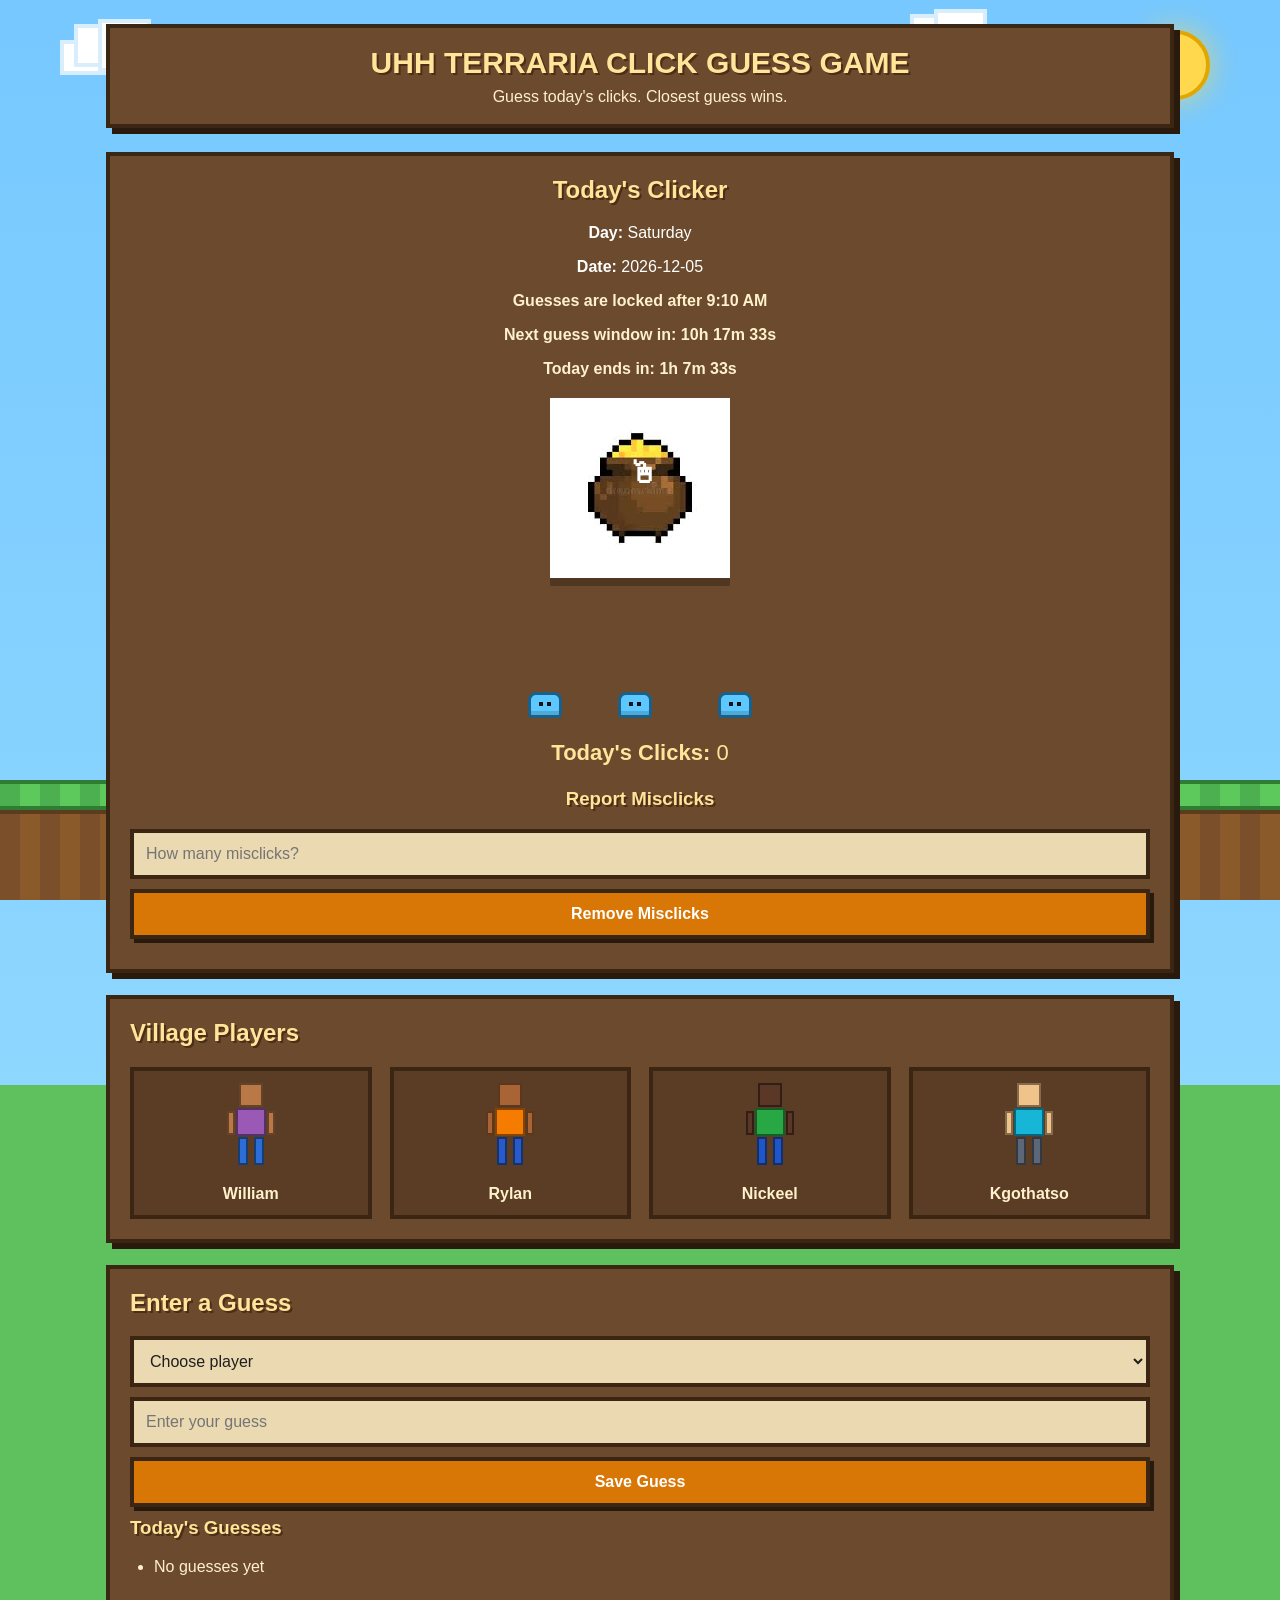
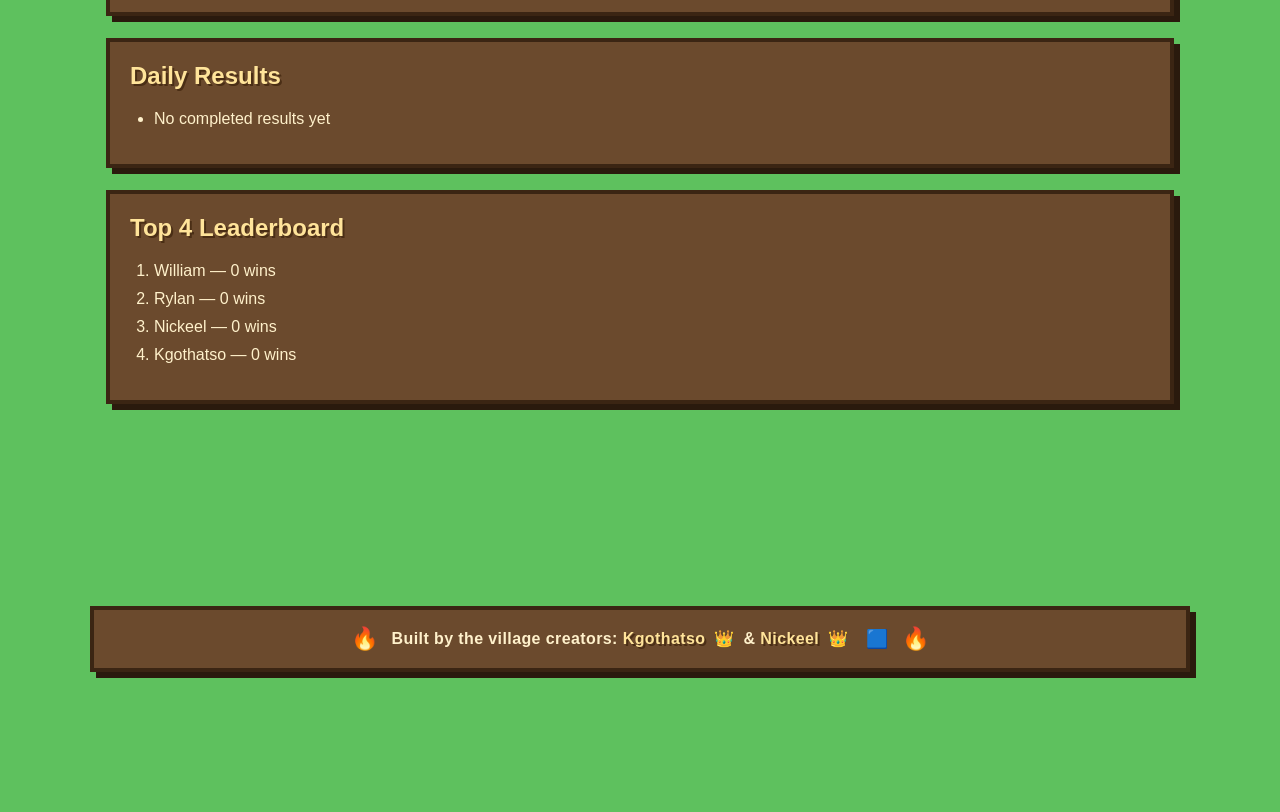
==== index.html @ 6891a2e0 "Update index.html" ====
<!DOCTYPE html>
<html lang="en">
<head>
    <meta charset="UTF-8">
    <meta name="viewport" content="width=device-width, initial-scale=1.0">
    <title>UHH Terraria Click Guess Game</title>
    <link rel="stylesheet" href="style.css">
</head>
<body>

    <div class="sky">
        <div class="sun"></div>
        <div class="cloud cloud1"></div>
        <div class="cloud cloud2"></div>
        <div class="cloud cloud3"></div>
    </div>

    <div class="game-wrapper">

        <header class="title-box">
            <h1>UHH TERRARIA CLICK GUESS GAME</h1>
            <p class="subtitle">Guess today's clicks. Closest guess wins.</p>
        </header>

        <section class="box clicker-box">
            <h2>Today's Clicker</h2>

            <p><strong>Day:</strong> <span id="dayName"></span></p>
            <p><strong>Date:</strong> <span id="todayDate"></span></p>
            <p id="guessStatus">Guesses are open</p>
            <p id="nextGuessCountdown"></p>
            <p id="dayEndCountdown"></p>

            <div class="pot-area" id="potArea">
                <button id="potButton" type="button" onclick="addClick()" aria-label="Click the pot">
                    <img src="pot.jpg" id="pot" alt="Pot">
                    <div class="pot-icon">🖱</div>
                </button>
            </div>

            <div class="slime-field">
                <div class="slime slime1"></div>
                <div class="slime slime2"></div>
                <div class="slime slime3"></div>
            </div>

            <p class="click-count"><strong>Today's Clicks:</strong> <span id="todayCount">0</span></p>

            <div class="misclick-box">
                <h3>Report Misclicks</h3>
                <input type="number" id="misclickAmount" placeholder="How many misclicks?">
                <button type="button" onclick="reportMisclicks()">Remove Misclicks</button>
            </div>
        </section>

        <section class="box players-box">
            <h2>Village Players</h2>

            <div class="players-row">
                <div class="player-card" id="player-William" onclick="selectCharacter('William')">
                    <div class="crown" id="crown-William">👑</div>
                    <div class="pixel-character indian1">
                        <div class="head"></div>
                        <div class="body"></div>
                        <div class="arm left-arm"></div>
                        <div class="arm right-arm"></div>
                        <div class="leg left-leg"></div>
                        <div class="leg right-leg"></div>
                    </div>
                    <p>William</p>
                </div>

                <div class="player-card" id="player-Rylan" onclick="selectCharacter('Rylan')">
                    <div class="crown" id="crown-Rylan">👑</div>
                    <div class="pixel-character indian2">
                        <div class="head"></div>
                        <div class="body"></div>
                        <div class="arm left-arm"></div>
                        <div class="arm right-arm"></div>
                        <div class="leg left-leg"></div>
                        <div class="leg right-leg"></div>
                    </div>
                    <p>Rylan</p>
                </div>

                <div class="player-card" id="player-Nickeel" onclick="selectCharacter('Nickeel')">
                    <div class="crown" id="crown-Nickeel">👑</div>
                    <div class="pixel-character black1">
                        <div class="head"></div>
                        <div class="body"></div>
                        <div class="arm left-arm"></div>
                        <div class="arm right-arm"></div>
                        <div class="leg left-leg"></div>
                        <div class="leg right-leg"></div>
                    </div>
                    <p>Nickeel</p>
                </div>

                <div class="player-card" id="player-Kgothatso" onclick="selectCharacter('Kgothatso')">
                    <div class="crown" id="crown-Kgothatso">👑</div>
                    <div class="pixel-character broer1">
                        <div class="head"></div>
                        <div class="body"></div>
                        <div class="arm left-arm"></div>
                        <div class="arm right-arm"></div>
                        <div class="leg left-leg"></div>
                        <div class="leg right-leg"></div>
                    </div>
                    <p>Kgothatso</p>
                </div>
            </div>
        </section>

        <section class="box">
            <h2>Enter a Guess</h2>

            <select id="playerName">
                <option value="">Choose player</option>
                <option value="William">William</option>
                <option value="Rylan">Rylan</option>
                <option value="Nickeel">Nickeel</option>
                <option value="Kgothatso">Kgothatso</option>
            </select>

            <input type="number" id="playerGuess" placeholder="Enter your guess">
            <button type="button" onclick="saveGuess()">Save Guess</button>

            <h3>Today's Guesses</h3>
            <ul id="guessList"></ul>
        </section>

        <section class="box">
            <h2>Daily Results</h2>
            <ul id="dailyResults"></ul>
        </section>

        <section class="box">
            <h2>Top 4 Leaderboard</h2>
            <ol id="leaderboard"></ol>
        </section>

    </div>

    <div class="ground">
        <div class="grass-line"></div>
        <div class="dirt-line"></div>
    </div>

    <div id="adminCorner" onclick="openResetPrompt()" title="Admin"></div>

    <footer class="site-footer">
        <div class="footer-torch">🔥</div>
        <p>
            Built by the village creators:
            <strong>Kgothatso</strong>
            <span class="footer-crown">👑</span>
            &
            <strong>Nickeel</strong>
            <span class="footer-crown">👑</span>
        </p>
        <div class="footer-slime">🟦</div>
        <div class="footer-torch">🔥</div>
    </footer>

    <audio id="clickSound" preload="auto">
        <source src="https://cdn.pixabay.com/download/audio/2022/03/15/audio_115b9b3c42.mp3?filename=click-124467.mp3" type="audio/mpeg">
    </audio>
    
    <script src="script.js"></script>
</body>
</html>
---- style.css ----
* {
    box-sizing: border-box;
}

body {
    margin: 0;
    font-family: Verdana, Geneva, Tahoma, sans-serif;
    color: white;
    background: linear-gradient(to bottom, #76c8ff 0%, #8ed7ff 45%, #5ec15e 45%, #5ec15e 100%);
    image-rendering: pixelated;
    min-height: 100vh;
    overflow-x: hidden;
}

.sky {
    position: fixed;
    inset: 0 0 auto 0;
    height: 260px;
    pointer-events: none;
    z-index: 0;
}

.sun {
    position: absolute;
    top: 30px;
    right: 70px;
    width: 70px;
    height: 70px;
    background: #ffd84d;
    border: 4px solid #e2a600;
    border-radius: 50%;
    box-shadow: 0 0 30px rgba(255, 216, 77, 0.65);
}

.cloud {
    position: absolute;
    background: white;
    width: 110px;
    height: 35px;
    border: 4px solid #d9eefc;
}

.cloud::before,
.cloud::after {
    content: "";
    position: absolute;
    background: white;
    border: 4px solid #d9eefc;
}

.cloud::before {
    width: 35px;
    height: 35px;
    left: 10px;
    top: -20px;
}

.cloud::after {
    width: 45px;
    height: 45px;
    right: 15px;
    top: -25px;
}

.cloud1 {
    top: 40px;
    left: 60px;
    animation: floatCloud 18s linear infinite;
}

.cloud2 {
    top: 90px;
    left: 35%;
    animation: floatCloud 26s linear infinite;
}

.cloud3 {
    top: 30px;
    left: 70%;
    animation: floatCloud 22s linear infinite;
}

@keyframes floatCloud {
    0% { transform: translateX(-40px); }
    50% { transform: translateX(40px); }
    100% { transform: translateX(-40px); }
}

.game-wrapper {
    position: relative;
    z-index: 2;
    max-width: 1100px;
    margin: 0 auto;
    padding: 24px 16px 140px;
}

.title-box,
.box {
    background: #6b4a2d;
    border: 4px solid #3b2513;
    box-shadow: 6px 6px 0 #2a1a0d;
}

.title-box {
    text-align: center;
    padding: 18px;
    margin-bottom: 24px;
}

.title-box h1 {
    margin: 0;
    font-size: 30px;
    color: #ffe49a;
    text-shadow: 2px 2px 0 #4a2e15;
}

.subtitle {
    margin: 8px 0 0;
    color: #fff1cb;
}

.box {
    padding: 20px;
    margin-bottom: 22px;
}

.box h2,
.box h3 {
    margin-top: 0;
    color: #ffe49a;
    text-shadow: 2px 2px 0 #4a2e15;
}

.clicker-box {
    text-align: center;
}

#guessStatus,
#nextGuessCountdown,
#dayEndCountdown {
    font-weight: bold;
    color: #fff1cb;
}

.click-count {
    font-size: 22px;
    color: #ffe49a;
}

.pot-area {
    position: relative;
    width: 260px;
    height: 240px;
    margin: 20px auto;
    overflow: hidden;
}

#potButton {
    border: none;
    background: none;
    padding: 0;
    margin: 0 auto;
    cursor: pointer;
    position: relative;
    display: inline-block;
    width: auto;
    box-shadow: none;
}

#potButton:focus {
    outline: none;
}

#potButton:active {
    transform: scale(0.92);
}

.pot-bounce {
    animation: potBounce 0.2s ease;
}

@keyframes potBounce {
    0% { transform: scale(1); }
    50% { transform: scale(0.85); }
    100% { transform: scale(1); }
}

#pot {
    width: 180px;
    display: block;
    user-select: none;
    transition: transform 0.1s ease;
    filter: drop-shadow(0 8px 0 rgba(0, 0, 0, 0.25));
}

.pot-shake {
    animation: potShake 0.25s ease;
}

@keyframes potShake {
    0% { transform: translateX(0) rotate(0deg); }
    20% { transform: translateX(-4px) rotate(-2deg); }
    40% { transform: translateX(4px) rotate(2deg); }
    60% { transform: translateX(-3px) rotate(-1deg); }
    80% { transform: translateX(3px) rotate(1deg); }
    100% { transform: translateX(0) rotate(0deg); }
}

.pot-icon {
    position: absolute;
    top: 58px;
    left: 78px;
    font-size: 30px;
    pointer-events: none;
    animation: pulseIcon 1.5s infinite;
}

@keyframes pulseIcon {
    0% { transform: scale(1); opacity: 0.75; }
    50% { transform: scale(1.3); opacity: 1; }
    100% { transform: scale(1); opacity: 0.75; }
}

.coin {
    position: absolute;
    top: 10px;
    font-size: 24px;
    animation: coinFall 0.9s ease-in forwards;
    pointer-events: none;
}

@keyframes coinFall {
    0% {
        transform: translateY(-20px) scale(0.8) rotate(0deg);
        opacity: 1;
    }
    100% {
        transform: translateY(170px) scale(1.2) rotate(360deg);
        opacity: 0;
    }
}

.slime-field {
    position: relative;
    width: 260px;
    height: 70px;
    margin: -10px auto 10px;
}

.slime {
    position: absolute;
    bottom: 0;
    width: 34px;
    height: 26px;
    background: #5cc8ff;
    border: 3px solid #1c5f87;
    border-radius: 8px 8px 4px 4px;
    box-shadow: inset 0 -4px 0 rgba(0, 0, 0, 0.15);
}

.slime::before,
.slime::after {
    content: "";
    position: absolute;
    top: 7px;
    width: 4px;
    height: 4px;
    background: #111;
}

.slime::before {
    left: 8px;
}

.slime::after {
    right: 8px;
}

.slime1 {
    left: 18px;
    animation: slimeBounce1 2.2s infinite ease-in-out;
}

.slime2 {
    left: 108px;
    animation: slimeBounce2 2.8s infinite ease-in-out;
}

.slime3 {
    right: 18px;
    animation: slimeBounce3 2.4s infinite ease-in-out;
}

@keyframes slimeBounce1 {
    0%, 100% { transform: translateY(0) scaleX(1); }
    30% { transform: translateY(-18px) scaleX(0.95); }
    50% { transform: translateY(0) scaleX(1.08); }
}

@keyframes slimeBounce2 {
    0%, 100% { transform: translateY(0) scaleX(1); }
    35% { transform: translateY(-22px) scaleX(0.93); }
    55% { transform: translateY(0) scaleX(1.1); }
}

@keyframes slimeBounce3 {
    0%, 100% { transform: translateY(0) scaleX(1); }
    25% { transform: translateY(-16px) scaleX(0.95); }
    45% { transform: translateY(0) scaleX(1.07); }
}

.players-row {
    display: grid;
    grid-template-columns: repeat(4, 1fr);
    gap: 18px;
    margin-top: 12px;
}

.player-card {
    position: relative;
    text-align: center;
    background: #5a3d24;
    border: 4px solid #3b2513;
    padding: 12px;
    cursor: pointer;
    transition: transform 0.15s ease, box-shadow 0.2s ease, background 0.2s ease;
}

.player-card:hover {
    transform: translateY(-3px);
}

.player-card p {
    margin: 10px 0 0;
    color: #fff1cb;
    font-weight: bold;
}

.player-selected {
    background: #6d4a28;
    box-shadow:
        0 0 0 4px #ffd84d inset,
        0 0 16px rgba(255, 216, 77, 0.8),
        0 0 28px rgba(255, 216, 77, 0.6);
}

.player-selected .pixel-character {
    animation: selectedBounce 0.7s infinite alternate;
}

@keyframes selectedBounce {
    from { transform: translateY(0); }
    to { transform: translateY(-7px); }
}

.winner-highlight {
    box-shadow:
        0 0 0 4px #ffd84d inset,
        0 0 22px rgba(255, 216, 77, 0.9),
        0 0 36px rgba(255, 216, 77, 0.65);
}

.crown {
    position: absolute;
    top: 2px;
    left: 50%;
    transform: translateX(-50%);
    font-size: 22px;
    display: none;
    animation: crownFloat 1s infinite alternate;
}

@keyframes crownFloat {
    from { transform: translateX(-50%) translateY(0); }
    to { transform: translateX(-50%) translateY(-4px); }
}

.crown-show {
    display: block;
}

.pixel-character {
    position: relative;
    width: 54px;
    height: 92px;
    margin: 0 auto;
    animation: idleBounce 1.3s infinite alternate, walkShift 3.4s infinite ease-in-out;
}

@keyframes idleBounce {
    from { transform: translateY(0); }
    to { transform: translateY(-4px); }
}

@keyframes walkShift {
    0% { left: -2px; }
    50% { left: 2px; }
    100% { left: -2px; }
}

.pixel-character .head,
.pixel-character .body,
.pixel-character .arm,
.pixel-character .leg {
    position: absolute;
    border: 2px solid rgba(0, 0, 0, 0.45);
}

.pixel-character .head {
    top: 0;
    left: 15px;
    width: 24px;
    height: 24px;
}

.pixel-character .body {
    top: 25px;
    left: 12px;
    width: 30px;
    height: 28px;
}

.pixel-character .left-arm {
    top: 28px;
    left: 3px;
    width: 8px;
    height: 24px;
}

.pixel-character .right-arm {
    top: 28px;
    right: 3px;
    width: 8px;
    height: 24px;
}

.pixel-character .left-leg {
    top: 54px;
    left: 14px;
    width: 10px;
    height: 28px;
}

.pixel-character .right-leg {
    top: 54px;
    right: 14px;
    width: 10px;
    height: 28px;
}

.indian1 .head,
.indian1 .left-arm,
.indian1 .right-arm {
    background: #b97845;
}

.indian1 .body {
    background: #9b59b6;
}

.indian1 .left-leg,
.indian1 .right-leg {
    background: #2c6ed5;
}

.indian2 .head,
.indian2 .left-arm,
.indian2 .right-arm {
    background: #a86435;
}

.indian2 .body {
    background: #f57c00;
}

.indian2 .left-leg,
.indian2 .right-leg {
    background: #275bcb;
}

.black1 .head,
.black1 .left-arm,
.black1 .right-arm {
    background: #5a3727;
}

.black1 .body {
    background: #28a745;
}

.black1 .left-leg,
.black1 .right-leg {
    background: #1f56c7;
}

.broer1 .head,
.broer1 .left-arm,
.broer1 .right-arm {
    background: #f0c38a;
}

.broer1 .body {
    background: #17b6d6;
}

.broer1 .left-leg,
.broer1 .right-leg {
    background: #5c6778;
}

input,
select {
    display: block;
    width: 100%;
    margin: 10px auto;
    padding: 12px;
    font-size: 16px;
    border: 4px solid #3b2513;
    background: #ead9b1;
    color: #1f1f1f;
    outline: none;
}

button {
    display: block;
    width: 100%;
    margin: 10px auto;
    padding: 12px;
    font-size: 16px;
    border: 4px solid #3b2513;
    background: #d97706;
    color: white;
    cursor: pointer;
    font-weight: bold;
    box-shadow: 4px 4px 0 #2a1a0d;
    transition: transform 0.15s ease, opacity 0.15s ease;
}

button:hover {
    opacity: 0.95;
}

button:active {
    transform: translateY(2px);
}

ul,
ol {
    text-align: left;
    padding-left: 24px;
    color: #fff1cb;
}

li {
    margin-bottom: 10px;
}

.ground {
    position: fixed;
    left: 0;
    right: 0;
    bottom: 0;
    height: 120px;
    z-index: 1;
}

.grass-line {
    height: 30px;
    background: repeating-linear-gradient(
        90deg,
        #4caf50 0 20px,
        #5dc95d 20px 40px
    );
    border-top: 4px solid #2e7d32;
    border-bottom: 4px solid #2e7d32;
}

.dirt-line {
    height: 90px;
    background: repeating-linear-gradient(
        90deg,
        #7a4f2a 0 20px,
        #8b5a2b 20px 40px
    );
    border-top: 4px solid #5c3b1e;
}

#adminCorner {
    position: fixed;
    bottom: 8px;
    right: 8px;
    width: 18px;
    height: 18px;
    opacity: 0.02;
    cursor: pointer;
    z-index: 9999;
}

@media (max-width: 850px) {
    .players-row {
        grid-template-columns: repeat(2, 1fr);
    }

    .title-box h1 {
        font-size: 24px;
    }

    .site-footer {
    position: relative;
    z-index: 2;
    max-width: 1100px;
    margin: 0 auto 120px;
    padding: 14px 18px;
    text-align: center;
    background: #6b4a2d;
    border: 4px solid #3b2513;
    box-shadow: 6px 6px 0 #2a1a0d;
    color: #fff1cb;
}
}

.site-footer {
    position: relative;
    z-index: 2;
    max-width: 1100px;
    margin: 40px auto 140px;
    padding: 16px 20px;
    text-align: center;
    background: #6b4a2d;
    border: 4px solid #3b2513;
    box-shadow: 6px 6px 0 #2a1a0d;
    color: #fff1cb;
    display: flex;
    align-items: center;
    justify-content: center;
    gap: 14px;
    flex-wrap: wrap;
}

.site-footer p {
    margin: 0;
    font-weight: bold;
    letter-spacing: 0.4px;
}

.site-footer strong {
    color: #ffe49a;
    text-shadow: 2px 2px 0 #4a2e15;
}

.footer-crown {
    display: inline-block;
    margin: 0 4px;
    animation: crownBob 1.2s infinite alternate;
}

.footer-torch {
    font-size: 22px;
    animation: torchFlicker 0.7s infinite alternate;
}

.footer-slime {
    font-size: 18px;
    display: inline-block;
    animation: footerSlimeBounce 1.3s infinite ease-in-out;
}

@keyframes crownBob {
    from {
        transform: translateY(0);
    }
    to {
        transform: translateY(-4px);
    }
}

@keyframes torchFlicker {
    0% {
        transform: scale(1) rotate(-2deg);
        opacity: 0.85;
    }
    50% {
        transform: scale(1.08) rotate(2deg);
        opacity: 1;
    }
    100% {
        transform: scale(0.96) rotate(-1deg);
        opacity: 0.9;
    }
}

@keyframes footerSlimeBounce {
    0%, 100% {
        transform: translateY(0) scaleX(1);
    }
    40% {
        transform: translateY(-6px) scaleX(0.92);
    }
    60% {
        transform: translateY(0) scaleX(1.08);
    }
}
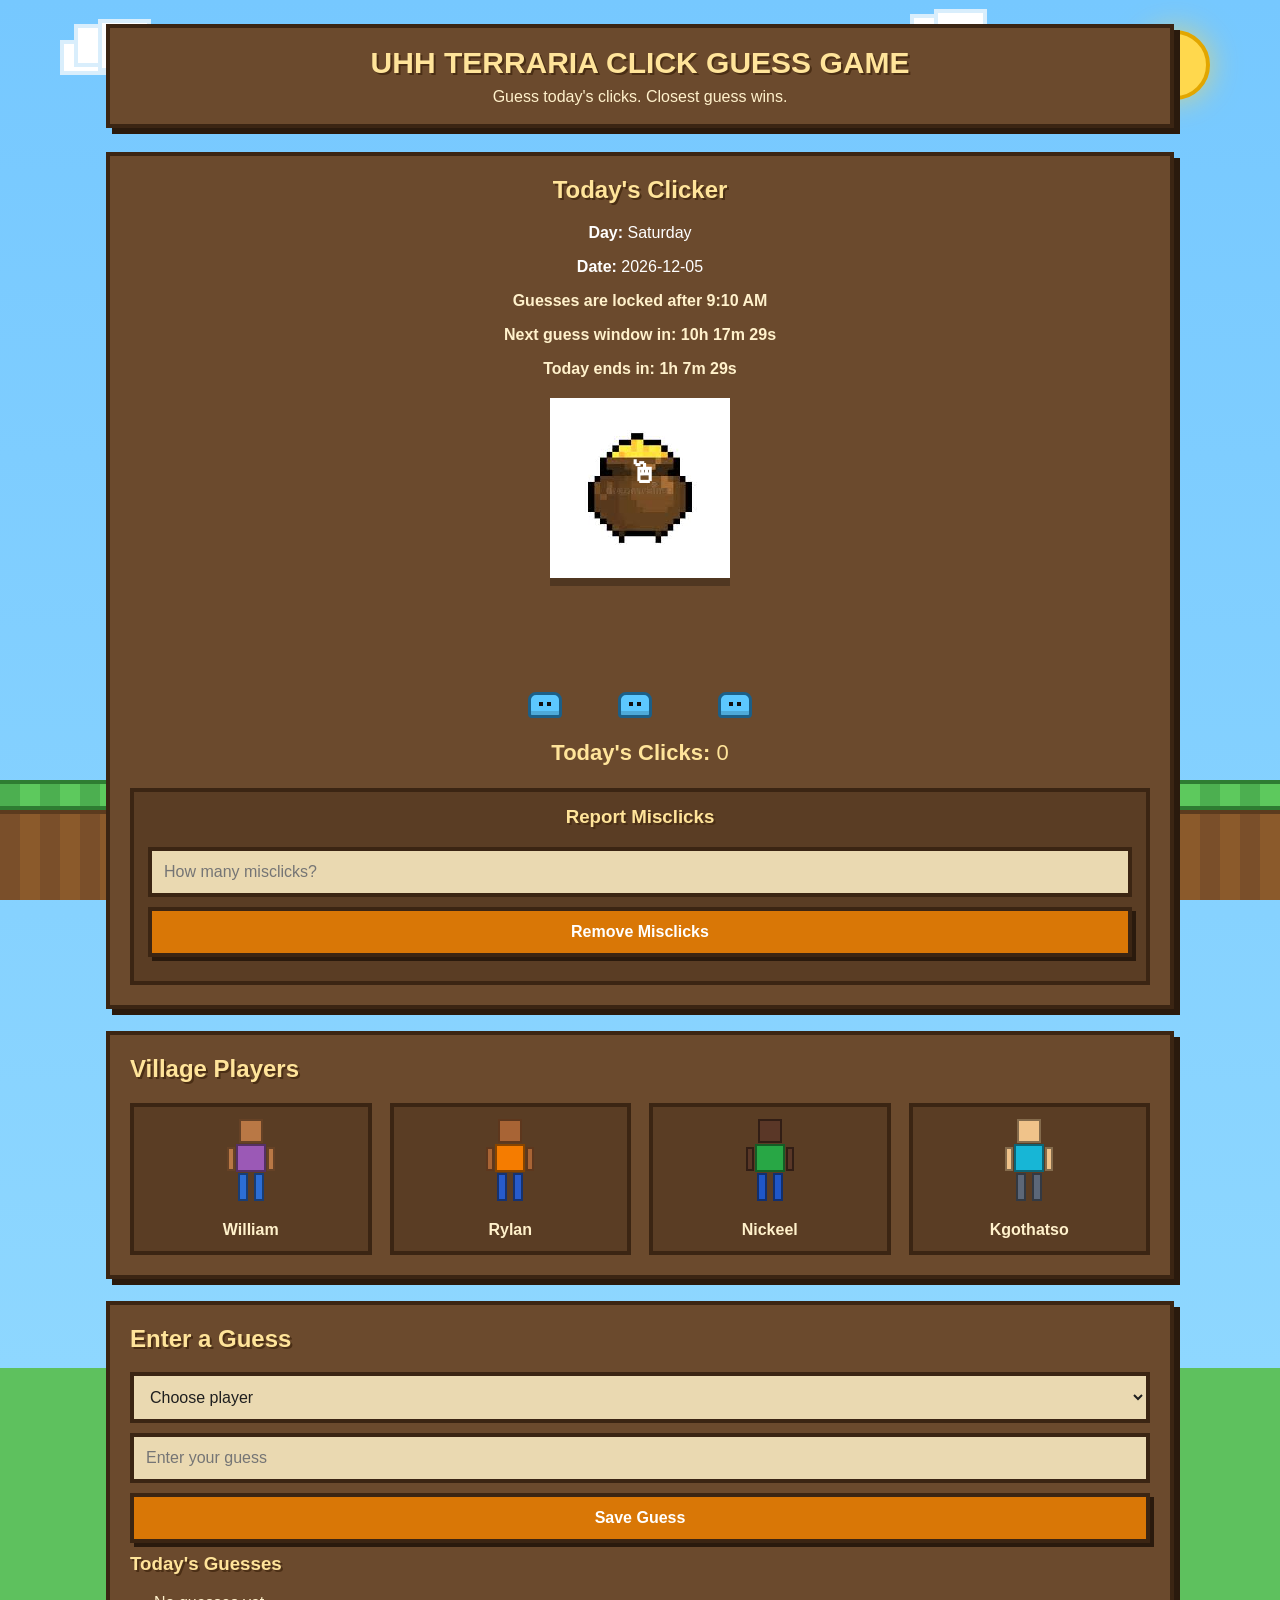
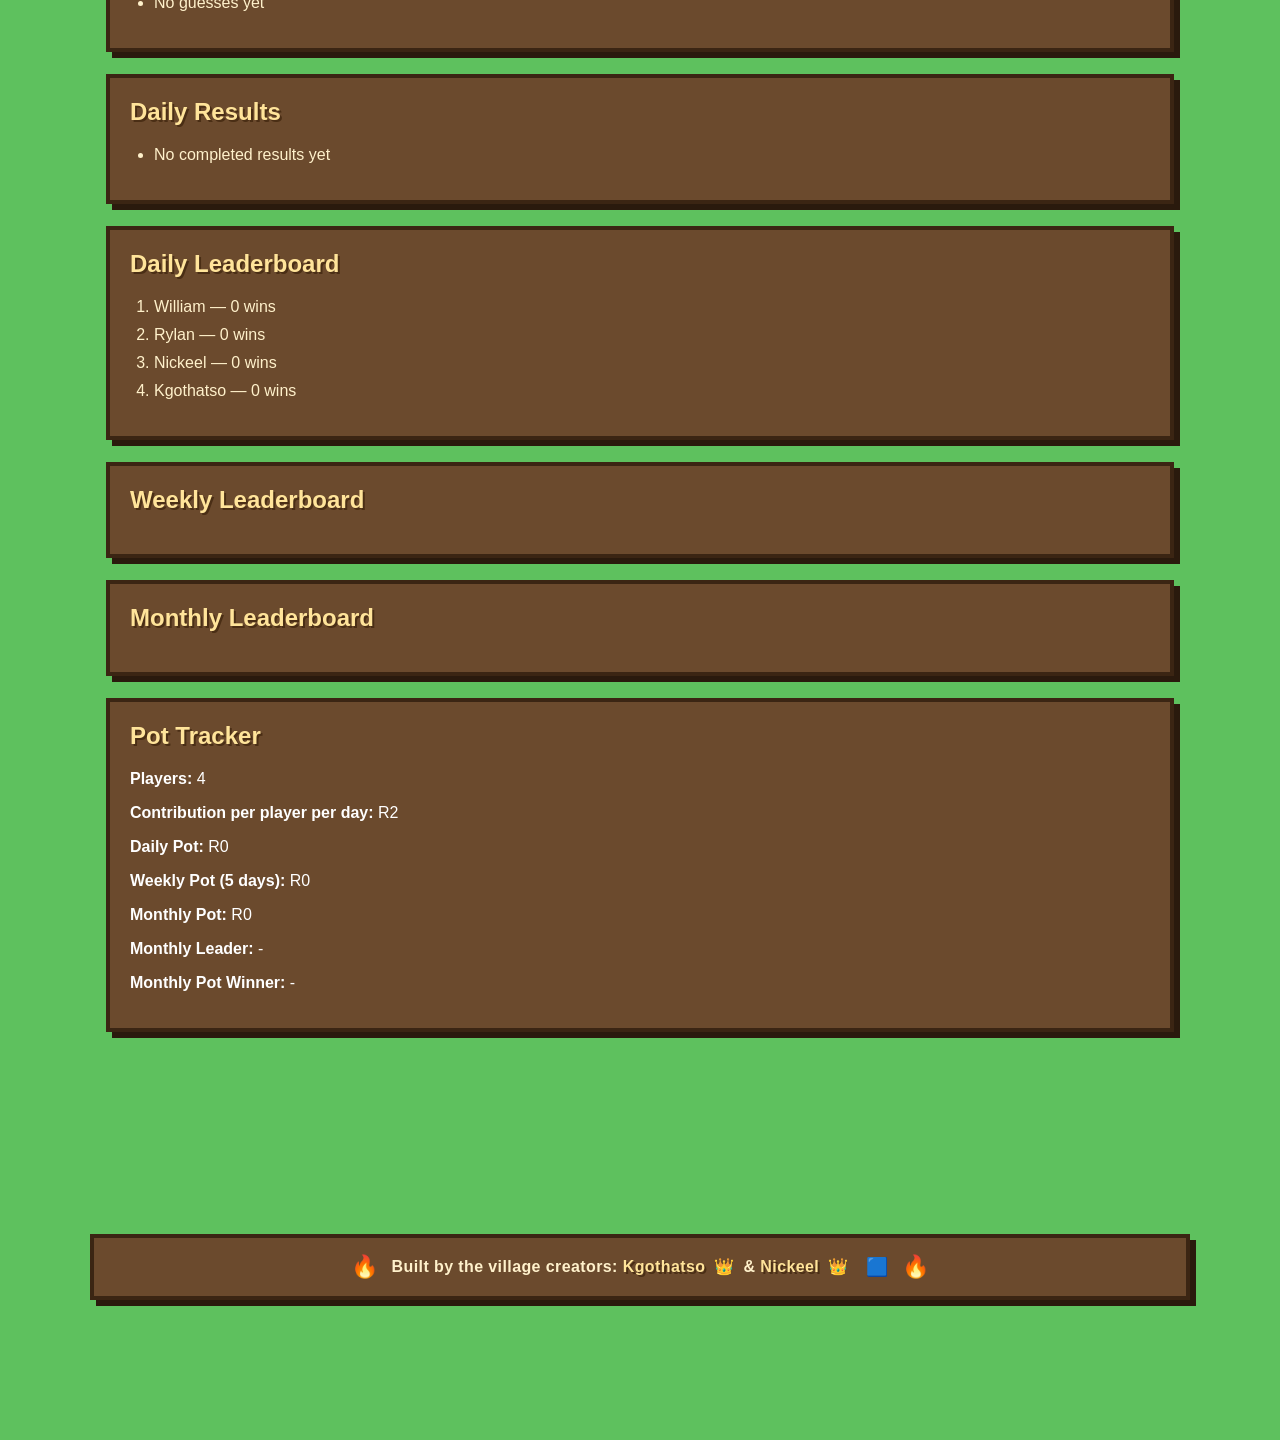
==== commit b836a0fb: "Update index.html" ====
--- a/index.html
+++ b/index.html
@@ -135,8 +135,31 @@
         </section>
 
         <section class="box">
-            <h2>Top 4 Leaderboard</h2>
+            <h2>Daily Leaderboard</h2>
             <ol id="leaderboard"></ol>
+        </section>
+
+        <section class="box">
+            <h2>Weekly Leaderboard</h2>
+            <ol id="weeklyLeaderboard"></ol>
+        </section>
+
+        <section class="box">
+            <h2>Monthly Leaderboard</h2>
+            <ol id="monthlyLeaderboard"></ol>
+        </section>
+
+        <section class="box">
+            <h2>Pot Tracker</h2>
+            <div class="pot-stats">
+                <p><strong>Players:</strong> 4</p>
+                <p><strong>Contribution per player per day:</strong> R2</p>
+                <p><strong>Daily Pot:</strong> <span id="dailyPot">R0</span></p>
+                <p><strong>Weekly Pot (5 days):</strong> <span id="weeklyPot">R0</span></p>
+                <p><strong>Monthly Pot:</strong> <span id="monthlyPot">R0</span></p>
+                <p><strong>Monthly Leader:</strong> <span id="monthlyLeader">-</span></p>
+                <p><strong>Monthly Pot Winner:</strong> <span id="monthlyWinner">-</span></p>
+            </div>
         </section>
 
     </div>
--- a/style.css
+++ b/style.css
@@ -544,6 +544,19 @@
     transform: translateY(2px);
 }
 
+.misclick-box {
+    margin-top: 18px;
+    padding: 14px;
+    background: #5a3d24;
+    border: 4px solid #3b2513;
+}
+
+.misclick-box h3 {
+    margin-top: 0;
+    color: #ffe49a;
+    text-shadow: 2px 2px 0 #4a2e15;
+}
+
 ul,
 ol {
     text-align: left;
@@ -594,29 +607,6 @@
     opacity: 0.02;
     cursor: pointer;
     z-index: 9999;
-}
-
-@media (max-width: 850px) {
-    .players-row {
-        grid-template-columns: repeat(2, 1fr);
-    }
-
-    .title-box h1 {
-        font-size: 24px;
-    }
-
-    .site-footer {
-    position: relative;
-    z-index: 2;
-    max-width: 1100px;
-    margin: 0 auto 120px;
-    padding: 14px 18px;
-    text-align: center;
-    background: #6b4a2d;
-    border: 4px solid #3b2513;
-    box-shadow: 6px 6px 0 #2a1a0d;
-    color: #fff1cb;
-}
 }
 
 .site-footer {
@@ -700,3 +690,13 @@
         transform: translateY(0) scaleX(1.08);
     }
 }
+
+@media (max-width: 850px) {
+    .players-row {
+        grid-template-columns: repeat(2, 1fr);
+    }
+
+    .title-box h1 {
+        font-size: 24px;
+    }
+}
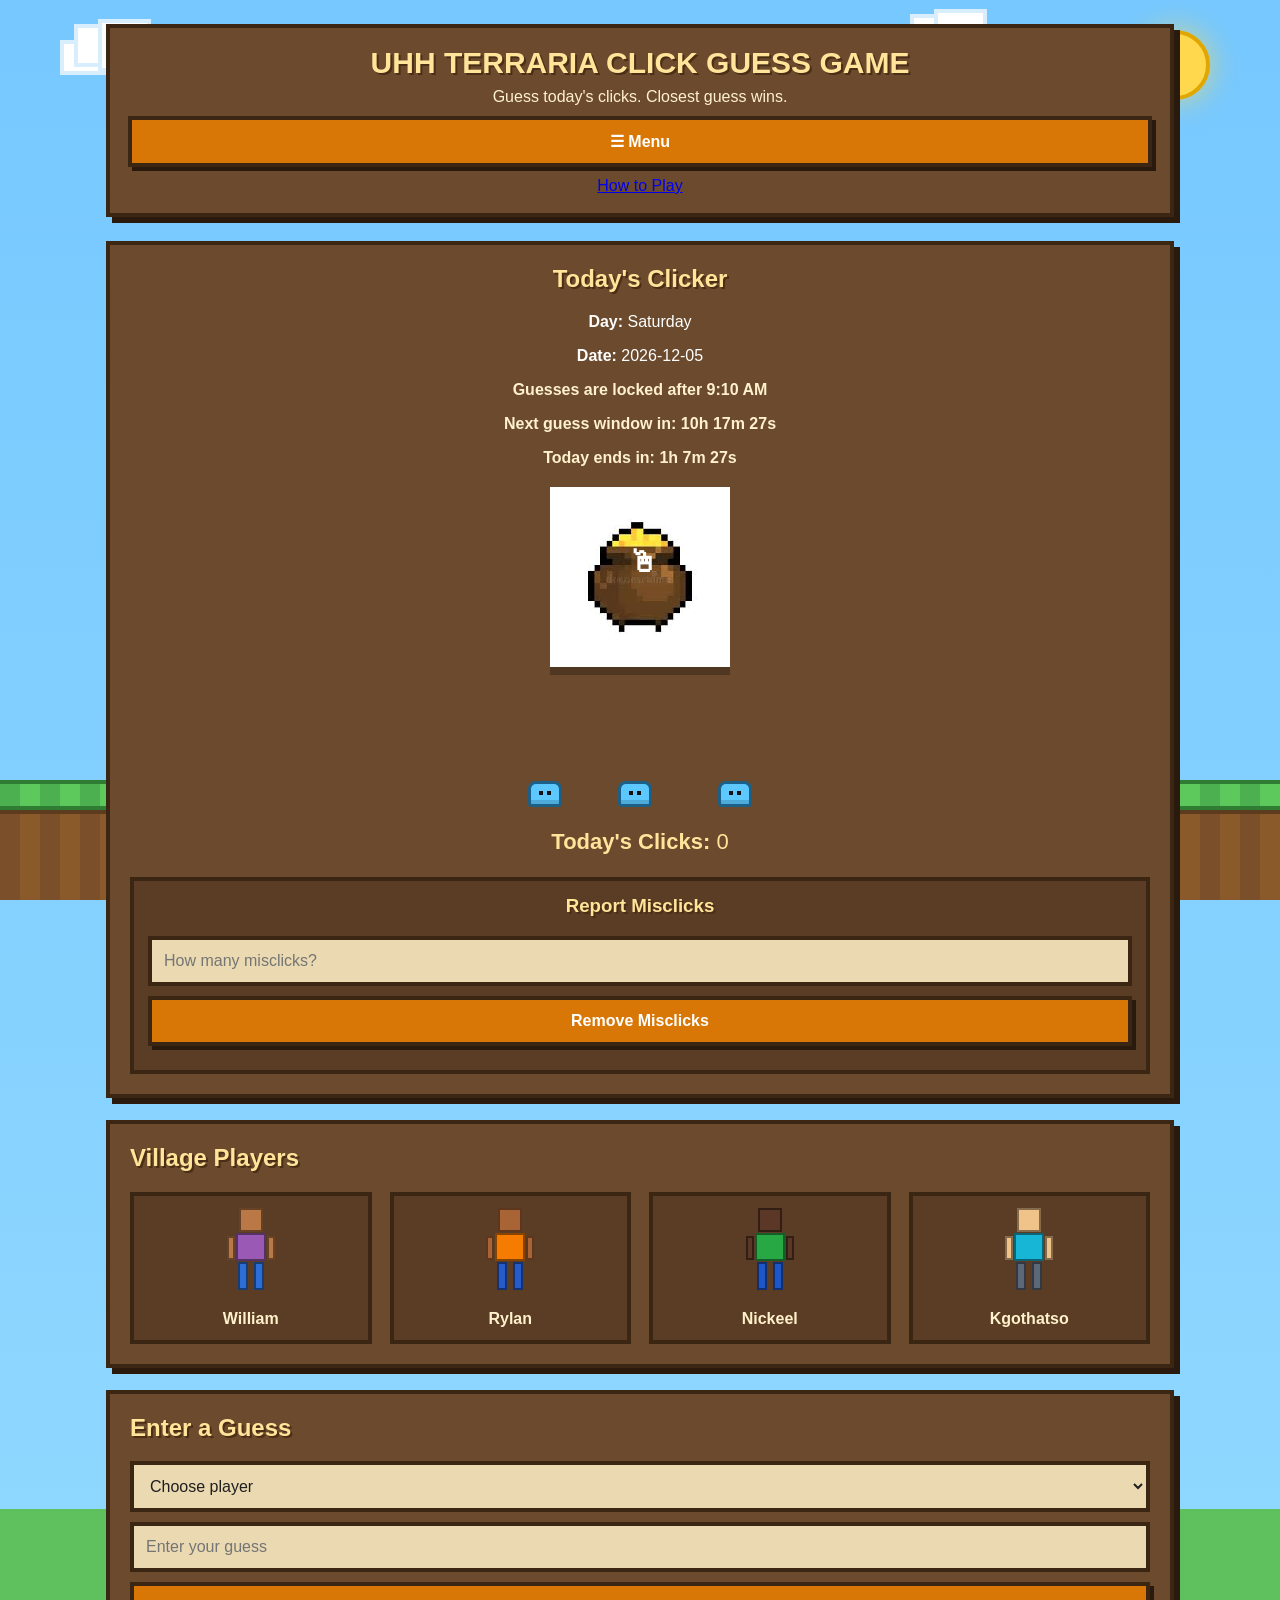
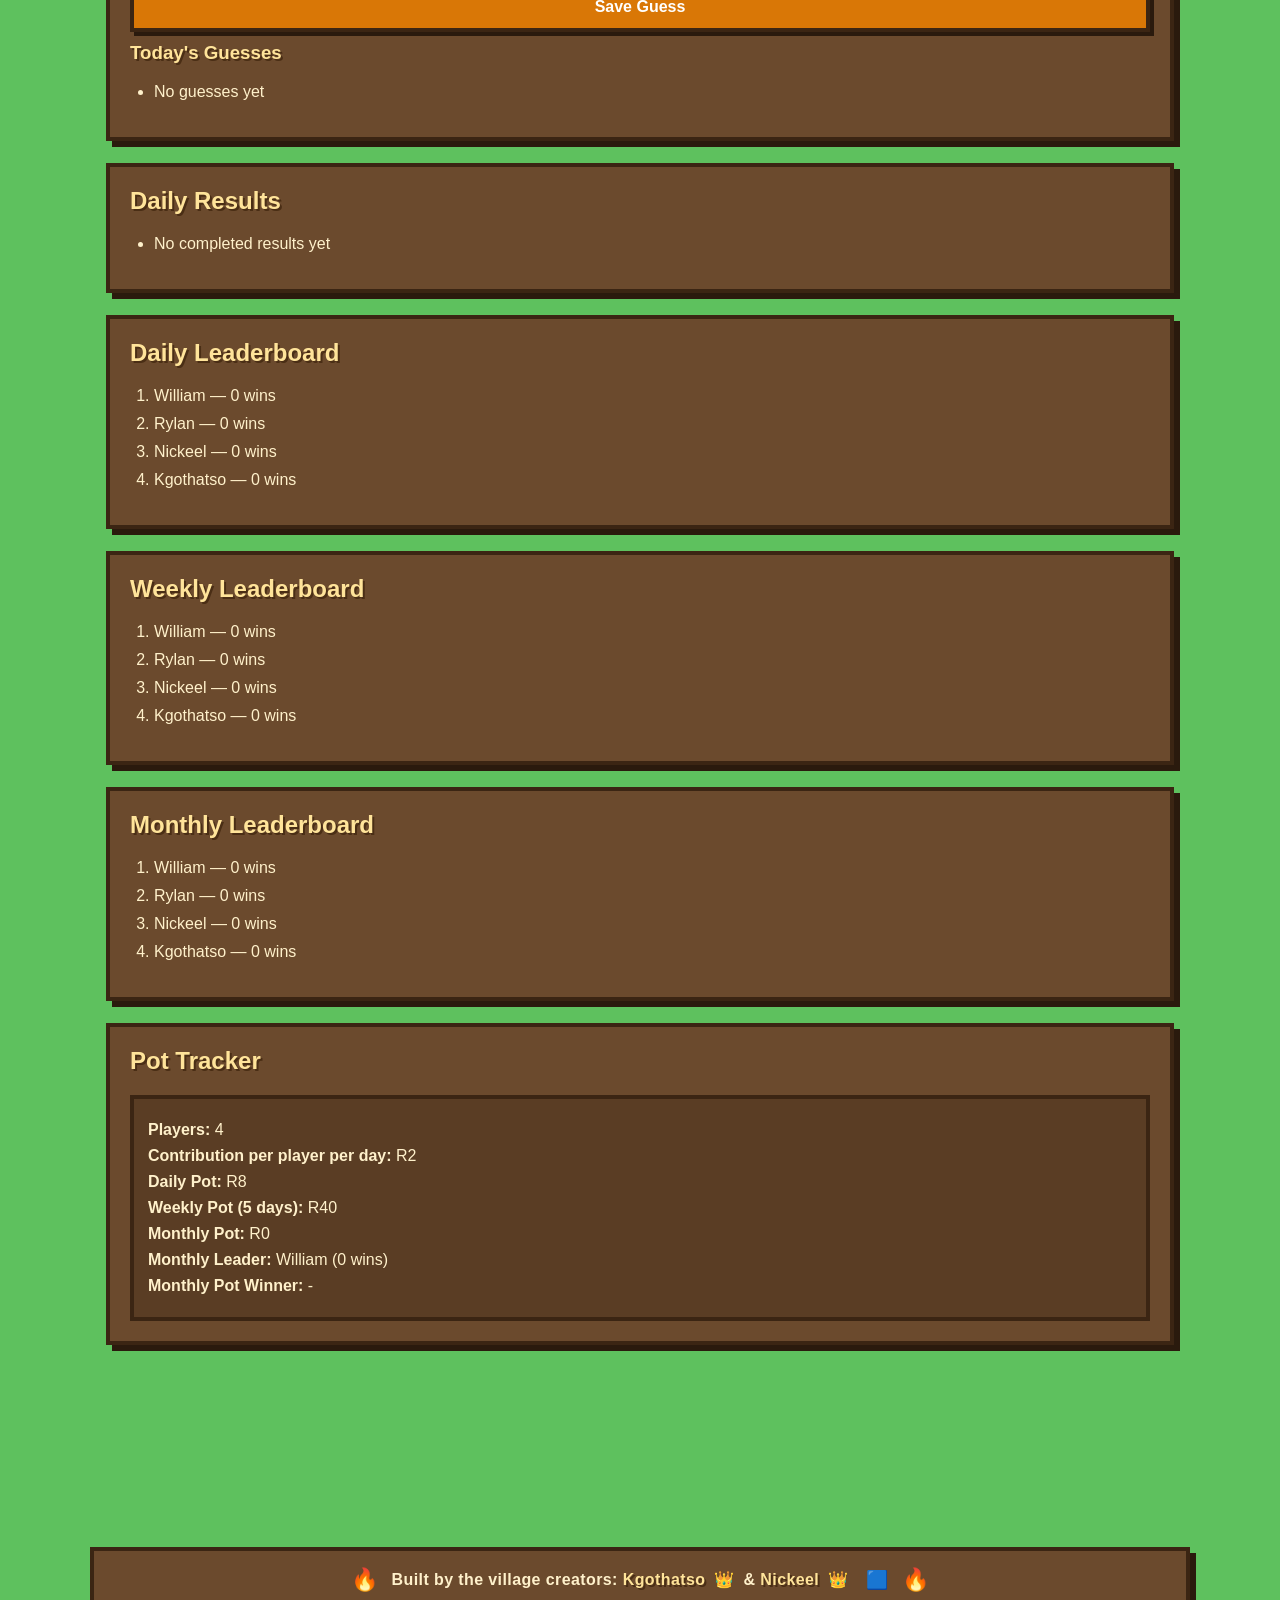
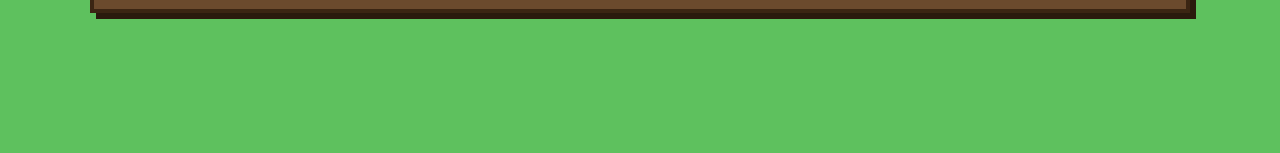
==== commit 20a26716: "Update index.html" ====
--- a/index.html
+++ b/index.html
@@ -20,6 +20,13 @@
         <header class="title-box">
             <h1>UHH TERRARIA CLICK GUESS GAME</h1>
             <p class="subtitle">Guess today's clicks. Closest guess wins.</p>
+            <div class="hamburger-menu">
+                <button type="button" class="menu-button" onclick="toggleMenu()">☰ Menu</button>
+
+            <div class="menu-dropdown" id="menuDropdown">
+            <a href="guide.html">How to Play</a>
+            </div>
+</div>
         </header>
 
         <section class="box clicker-box">
--- a/style.css
+++ b/style.css
@@ -544,7 +544,8 @@
     transform: translateY(2px);
 }
 
-.misclick-box {
+.misclick-box,
+.pot-stats {
     margin-top: 18px;
     padding: 14px;
     background: #5a3d24;
@@ -555,6 +556,11 @@
     margin-top: 0;
     color: #ffe49a;
     text-shadow: 2px 2px 0 #4a2e15;
+}
+
+.pot-stats p {
+    margin: 8px 0;
+    color: #fff1cb;
 }
 
 ul,
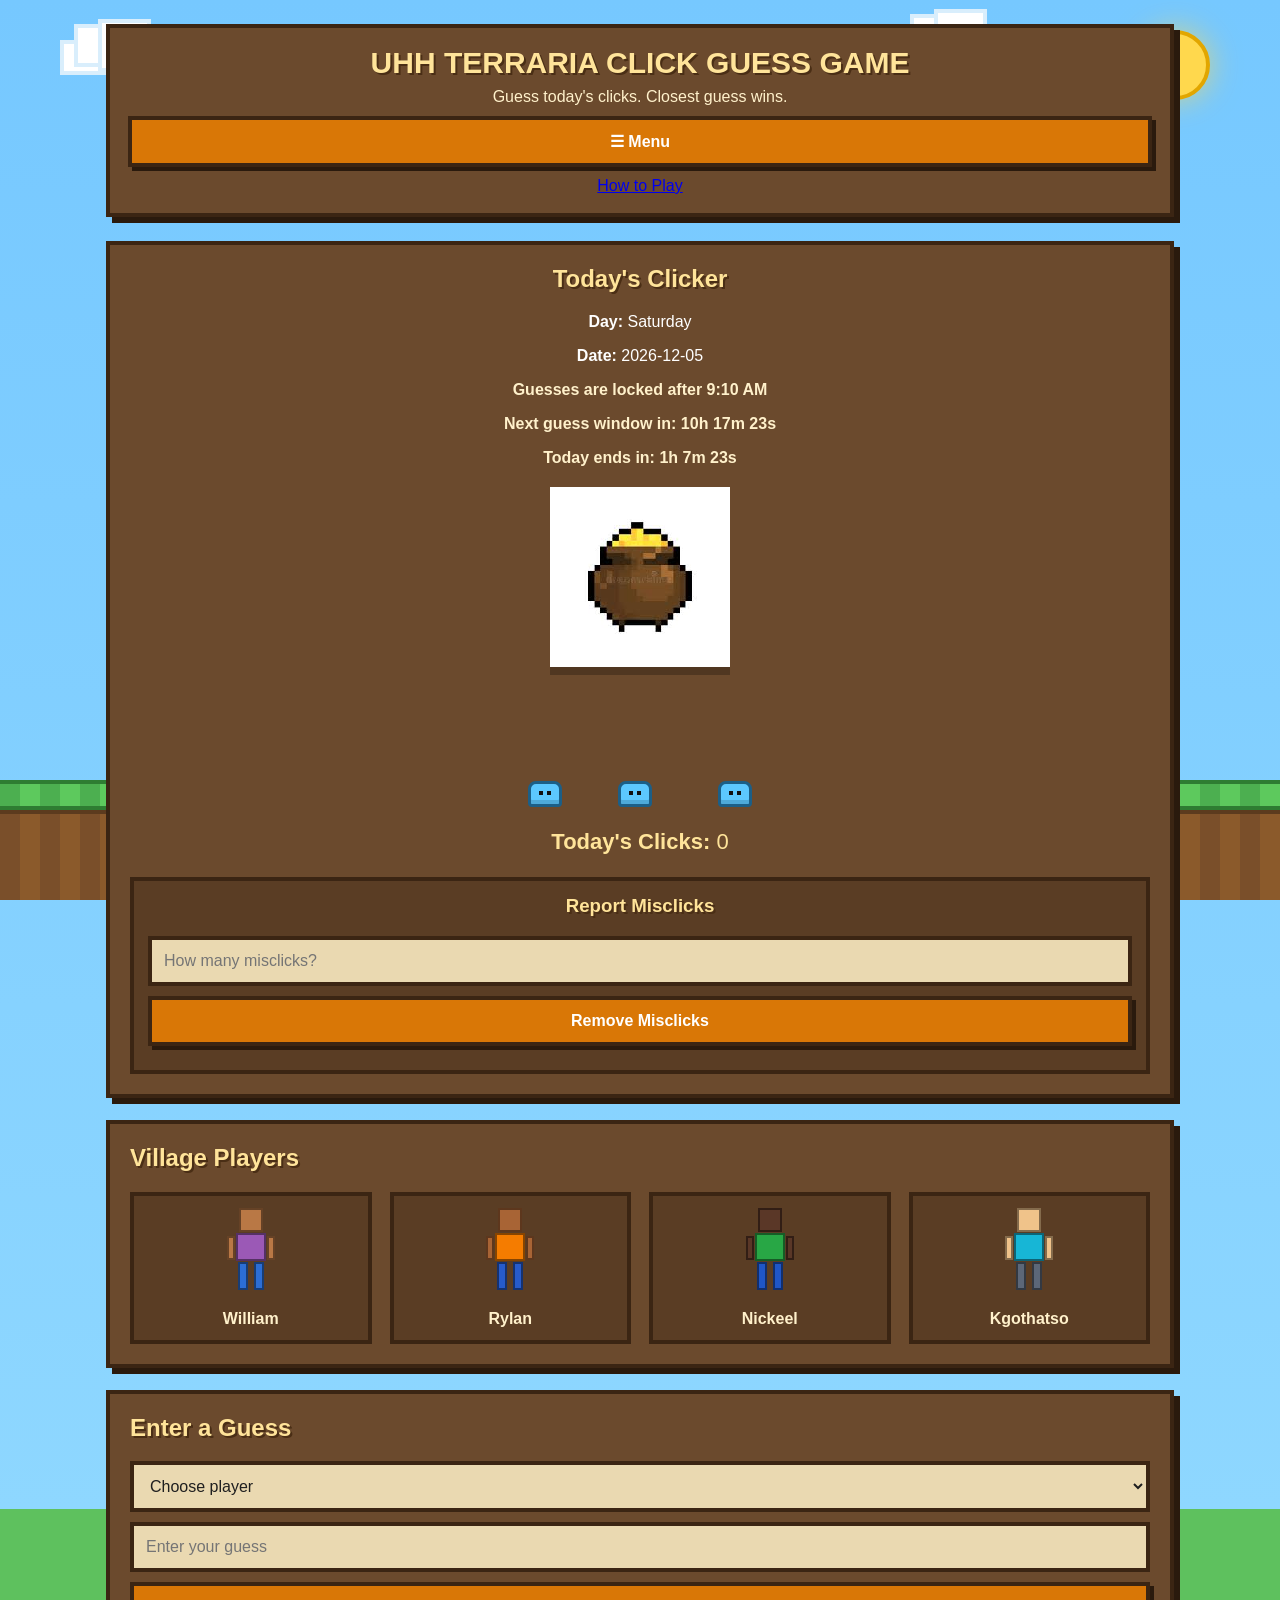
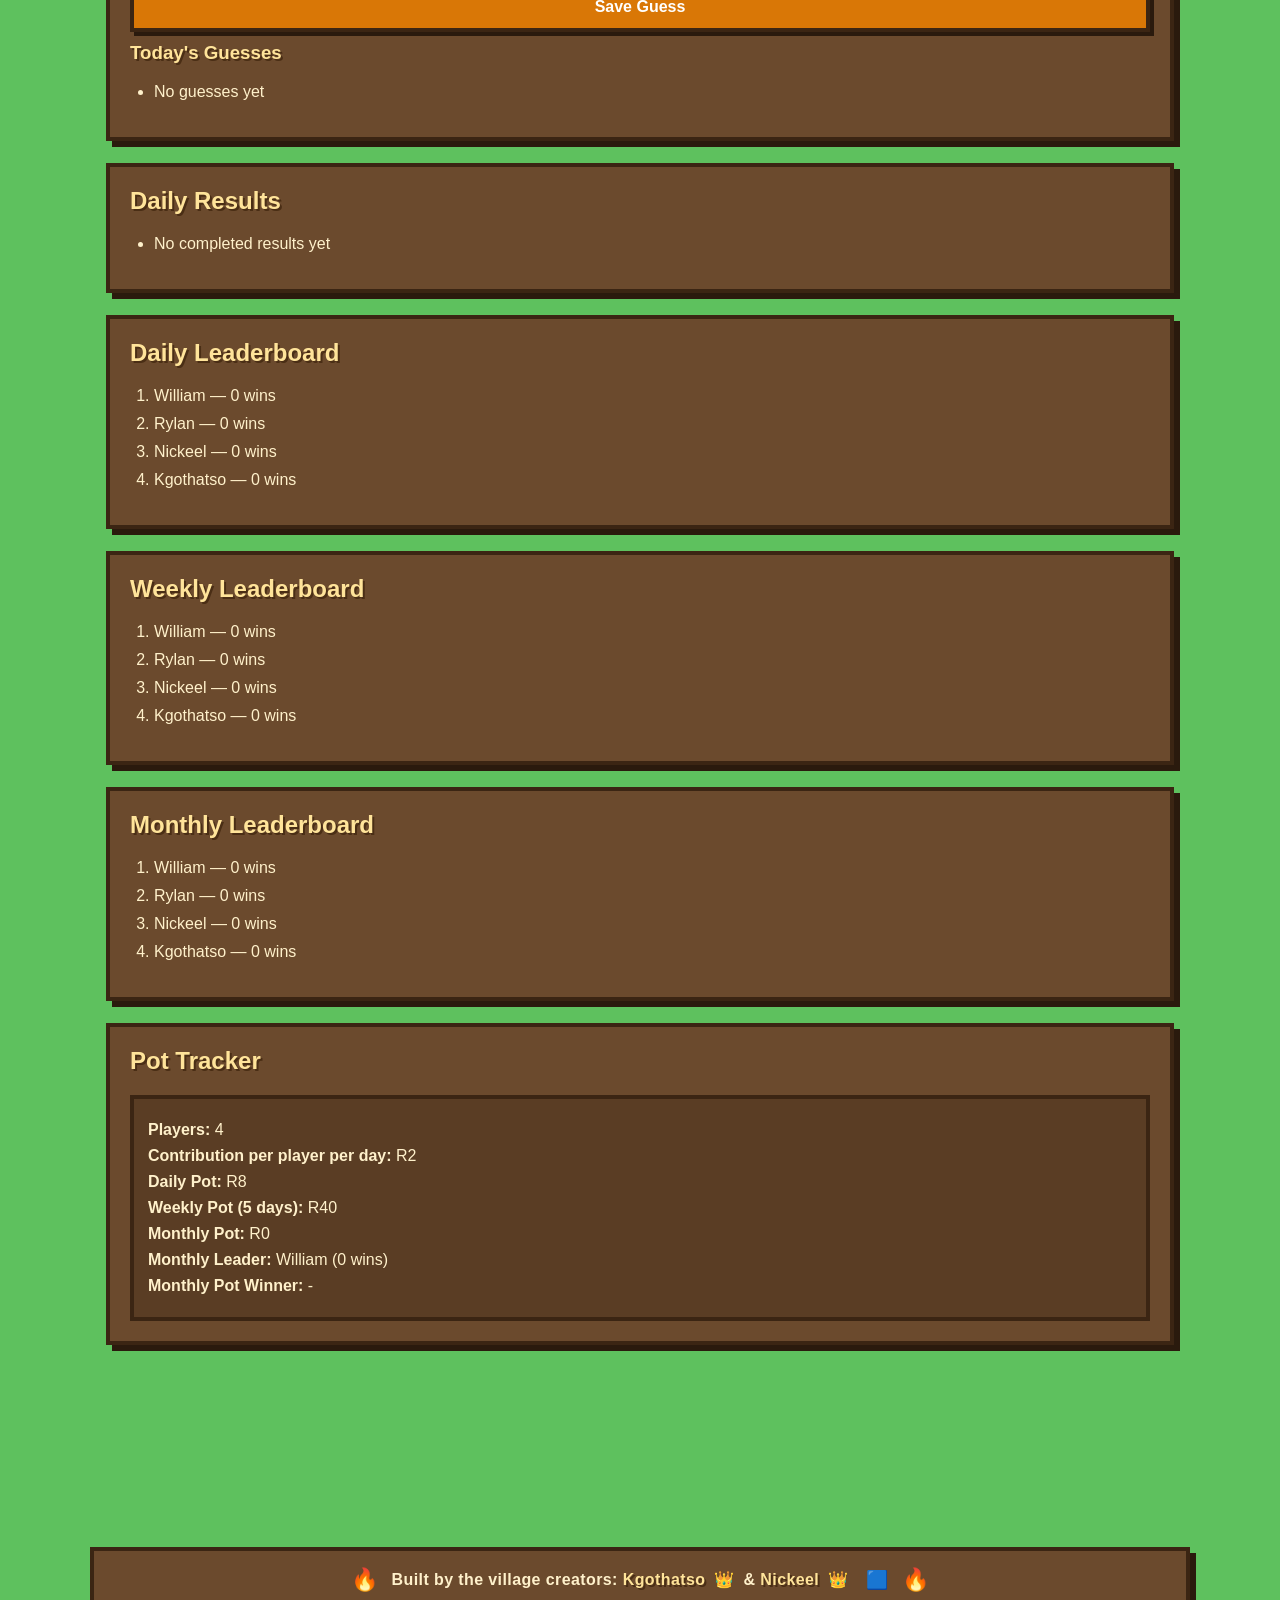
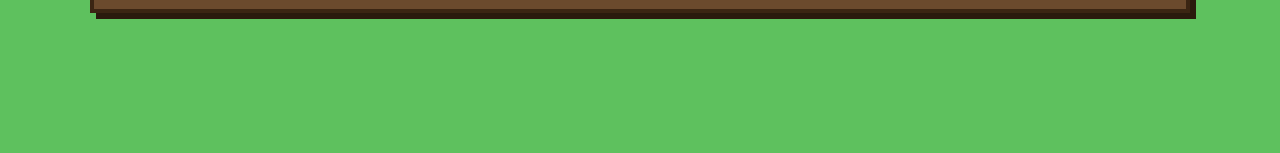
==== commit a21bd716: "Update index.html" ====
--- a/index.html
+++ b/index.html
@@ -41,7 +41,7 @@
             <div class="pot-area" id="potArea">
                 <button id="potButton" type="button" onclick="addClick()" aria-label="Click the pot">
                     <img src="pot.jpg" id="pot" alt="Pot">
-                    <div class="pot-icon">🖱</div>
+                    
                 </button>
             </div>
 
--- a/style.css
+++ b/style.css
@@ -702,6 +702,60 @@
         grid-template-columns: repeat(2, 1fr);
     }
 
+.hamburger-menu {
+    position: relative;
+    display: inline-block;
+    margin-top: 12px;
+}
+
+.menu-button {
+    display: inline-block;
+    width: auto;
+    padding: 10px 18px;
+    font-size: 16px;
+    border: 4px solid #3b2513;
+    background: #d97706;
+    color: white;
+    font-weight: bold;
+    box-shadow: 4px 4px 0 #2a1a0d;
+    cursor: pointer;
+}
+
+.menu-dropdown {
+    display: none;
+    position: absolute;
+    top: 100%;
+    left: 0;
+    min-width: 180px;
+    margin-top: 8px;
+    background: #6b4a2d;
+    border: 4px solid #3b2513;
+    box-shadow: 6px 6px 0 #2a1a0d;
+    z-index: 1000;
+    text-align: left;
+}
+
+.menu-dropdown a {
+    display: block;
+    padding: 12px 14px;
+    color: #fff1cb;
+    text-decoration: none;
+    font-weight: bold;
+    border-bottom: 2px solid #3b2513;
+}
+
+.menu-dropdown a:last-child {
+    border-bottom: none;
+}
+
+.menu-dropdown a:hover {
+    background: #7a5533;
+}
+
+.menu-dropdown.show {
+    display: block;
+}
+
     .title-box h1 {
         font-size: 24px;
     }
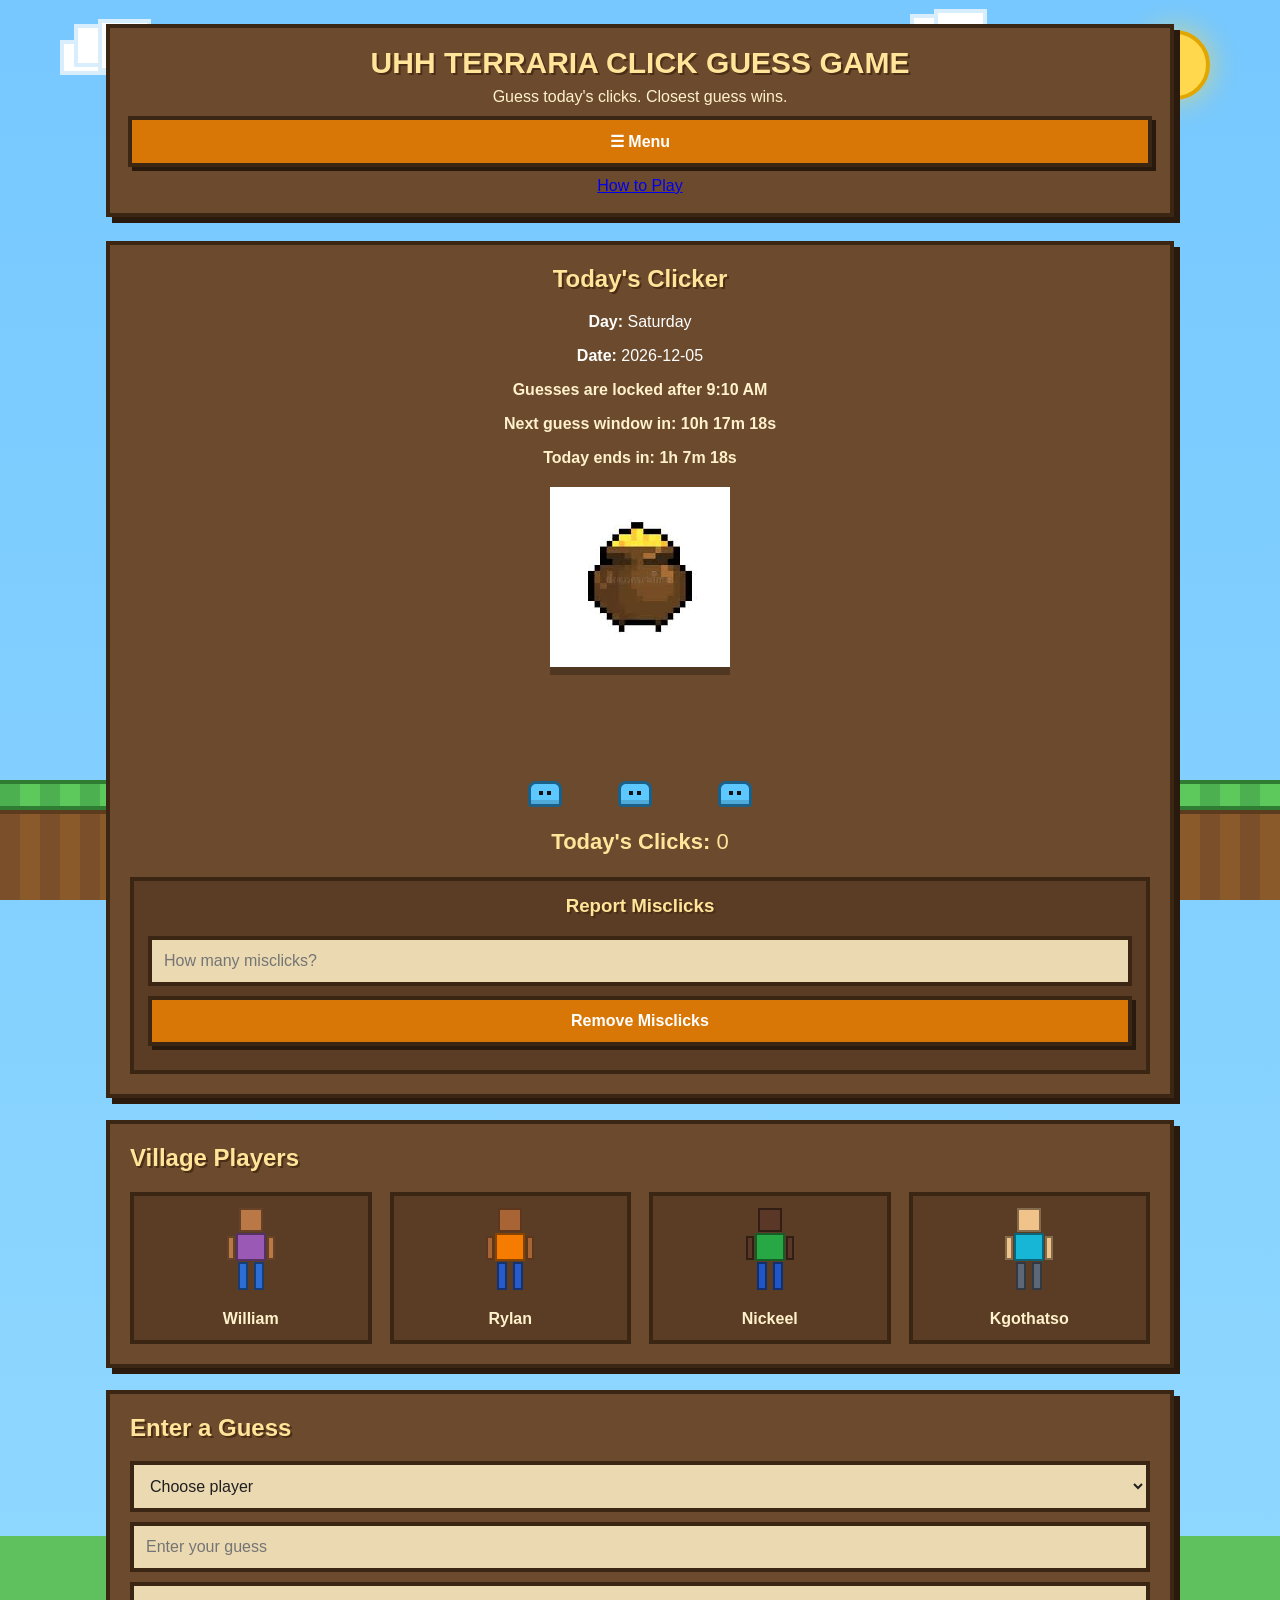
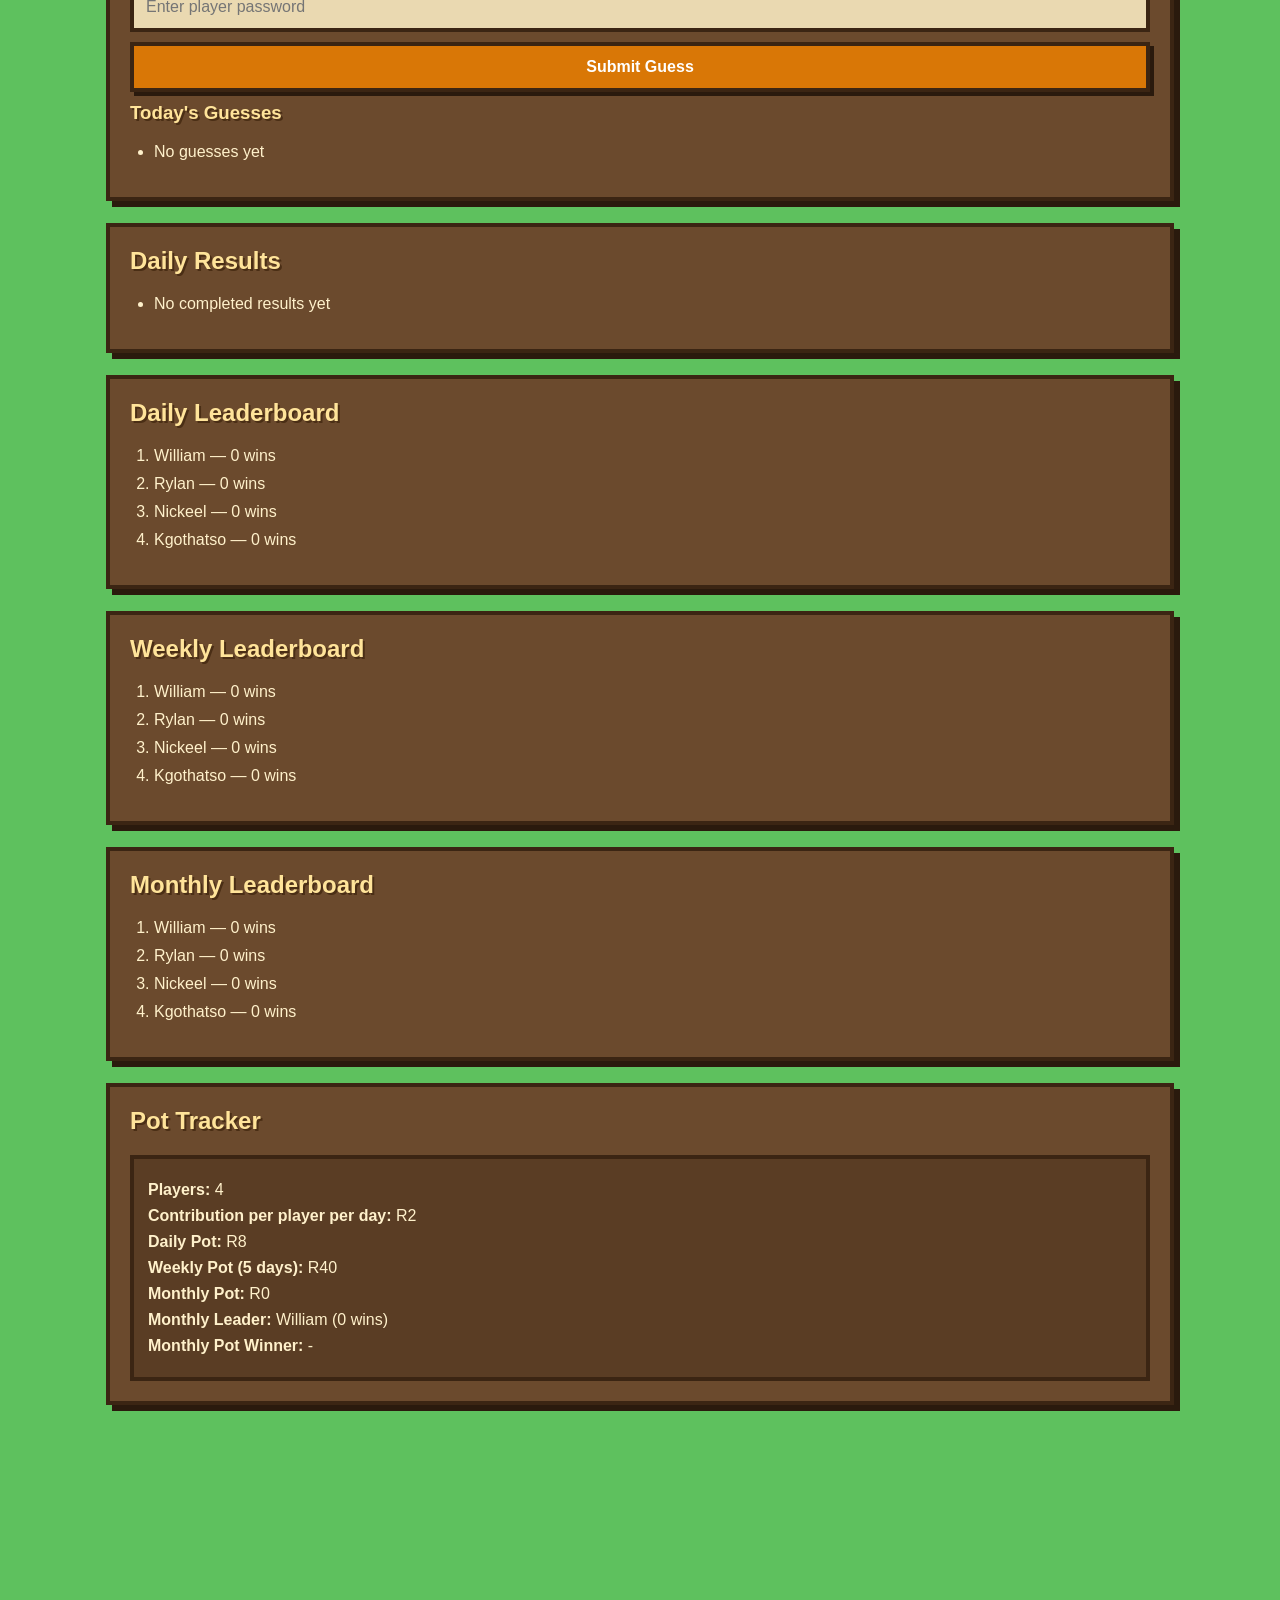
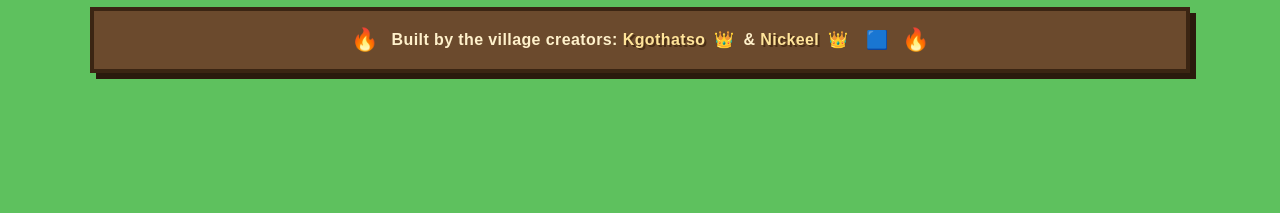
==== commit 7df9c77b: "Update index.html" ====
--- a/index.html
+++ b/index.html
@@ -130,8 +130,15 @@
             </select>
 
             <input type="number" id="playerGuess" placeholder="Enter your guess">
-            <button type="button" onclick="saveGuess()">Save Guess</button>
-
+
+            <input 
+                type="password" 
+                id="playerPassword" 
+                placeholder="Enter player password"
+            >
+
+            <button type="button" onclick="saveGuess()">Submit Guess</button>
+        
             <h3>Today's Guesses</h3>
             <ul id="guessList"></ul>
         </section>
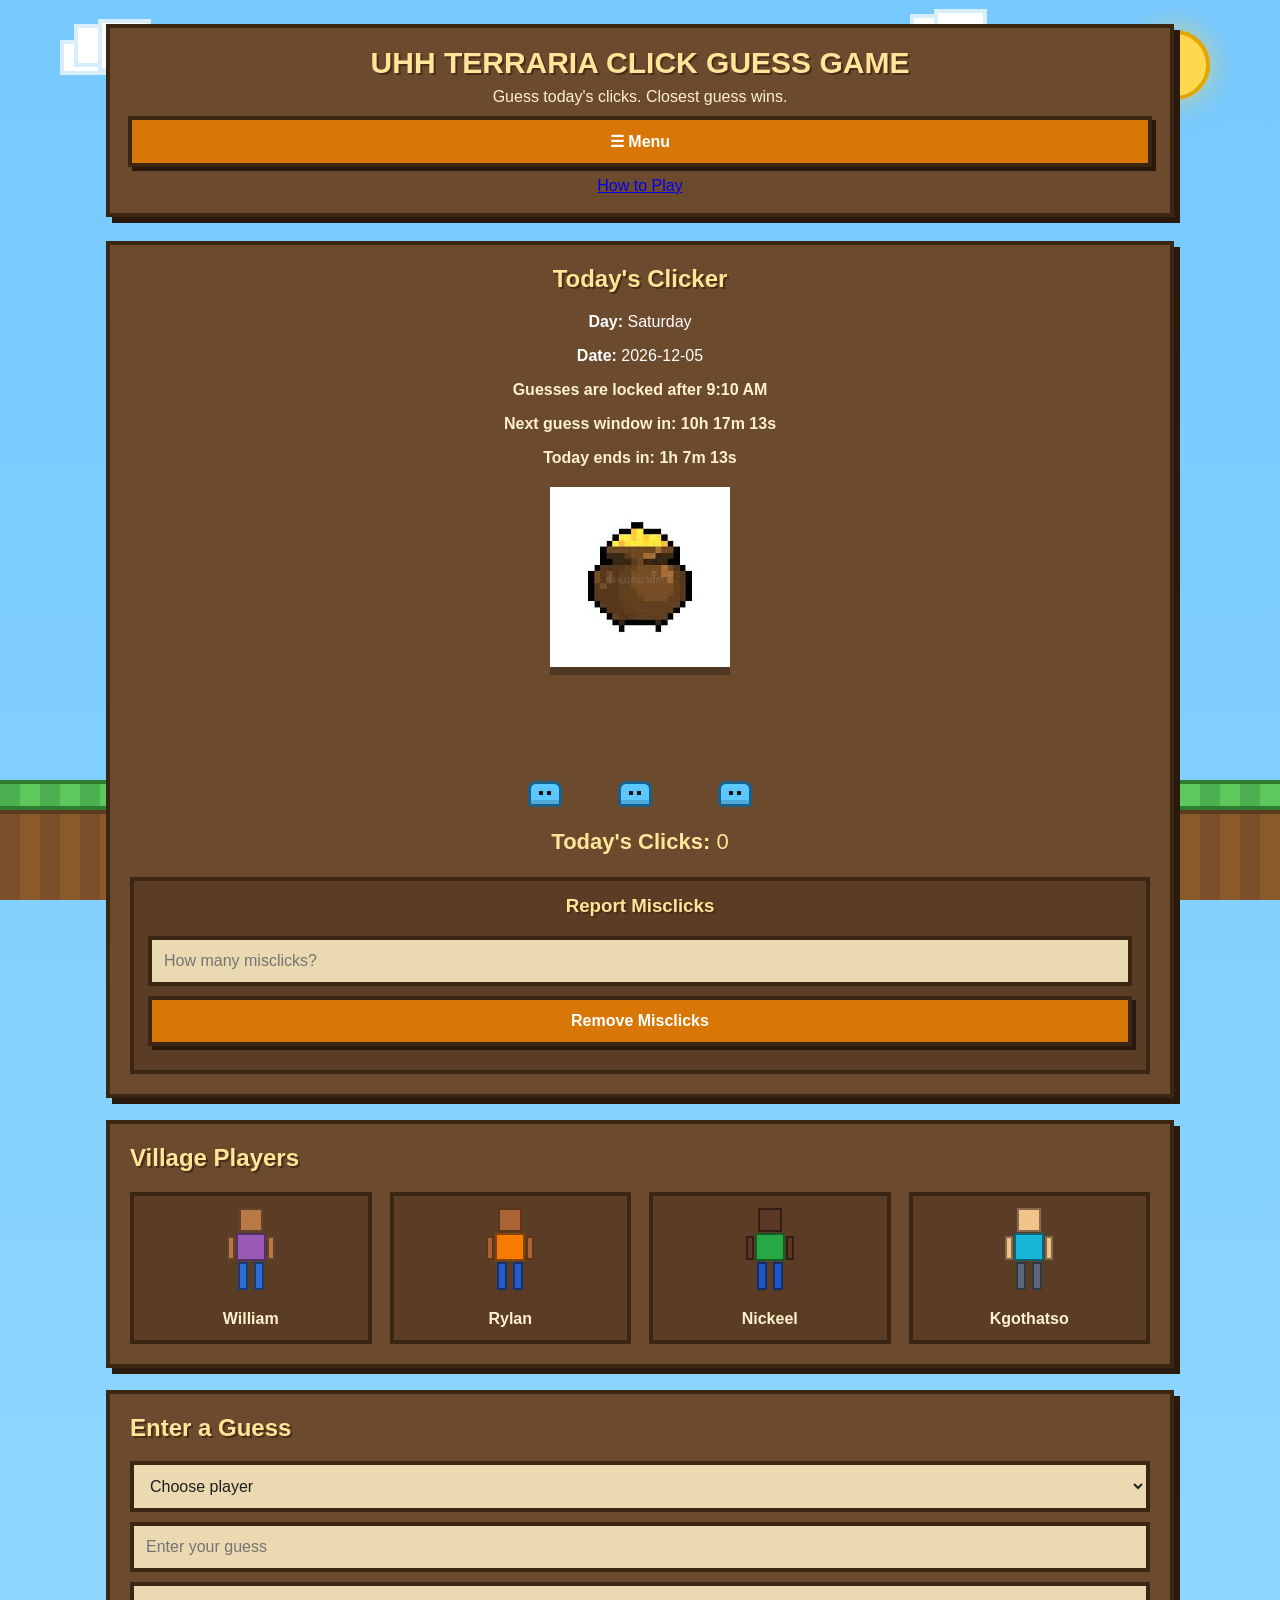
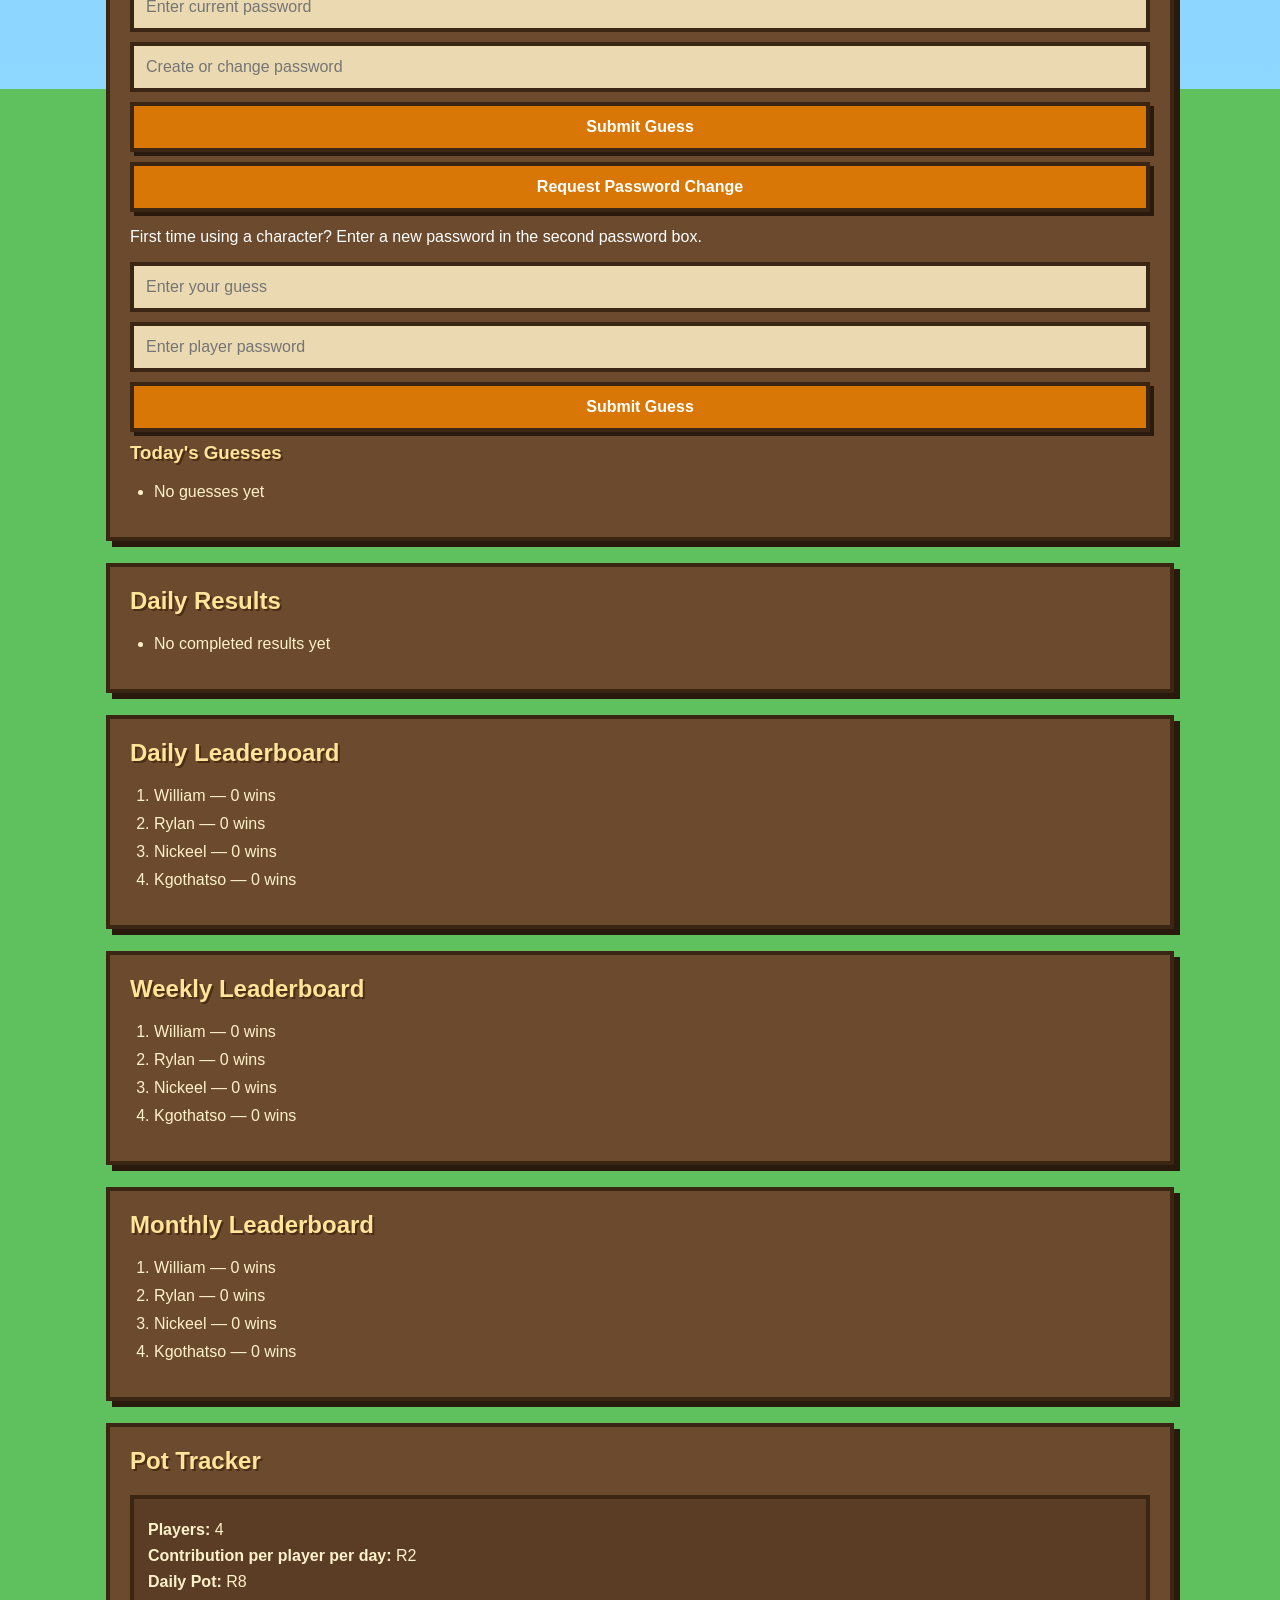
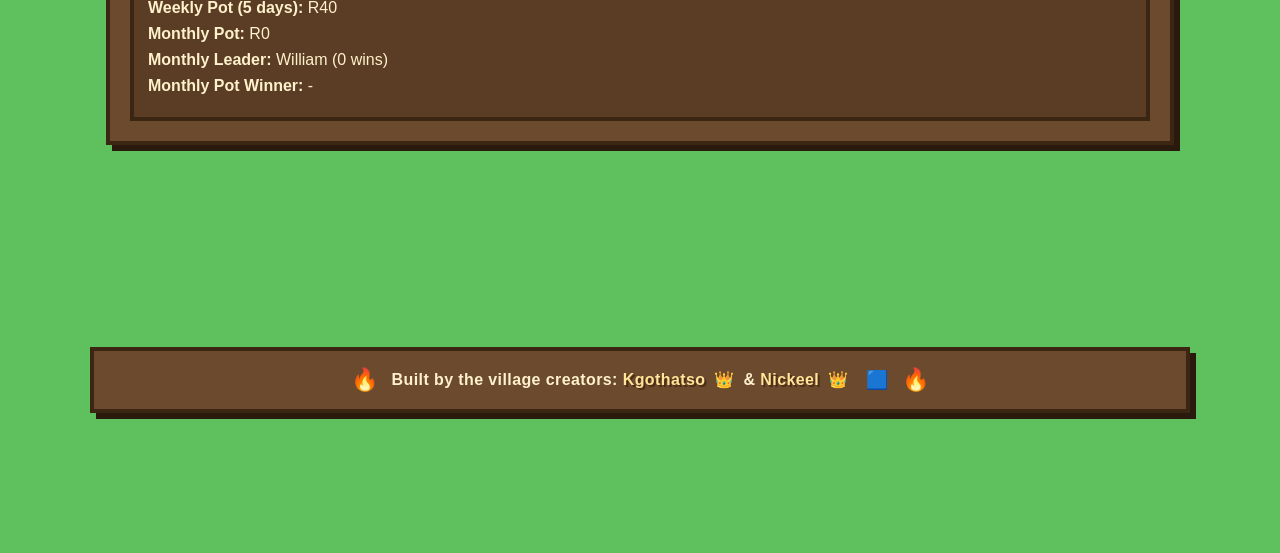
==== commit a3da0e89: "Update index.html" ====
--- a/index.html
+++ b/index.html
@@ -122,12 +122,22 @@
             <h2>Enter a Guess</h2>
 
             <select id="playerName">
-                <option value="">Choose player</option>
-                <option value="William">William</option>
-                <option value="Rylan">Rylan</option>
-                <option value="Nickeel">Nickeel</option>
-                <option value="Kgothatso">Kgothatso</option>
-            </select>
+    <option value="">Choose player</option>
+    <option value="William">William</option>
+    <option value="Rylan">Rylan</option>
+    <option value="Nickeel">Nickeel</option>
+    <option value="Kgothatso">Kgothatso</option>
+</select>
+
+<input type="number" id="playerGuess" placeholder="Enter your guess">
+
+<input type="password" id="playerPassword" placeholder="Enter current password">
+<input type="password" id="newPlayerPassword" placeholder="Create or change password">
+
+<button type="button" onclick="saveGuess()">Submit Guess</button>
+<button type="button" onclick="requestPasswordChange()">Request Password Change</button>
+
+<p class="password-note">First time using a character? Enter a new password in the second password box.</p>
 
             <input type="number" id="playerGuess" placeholder="Enter your guess">
 
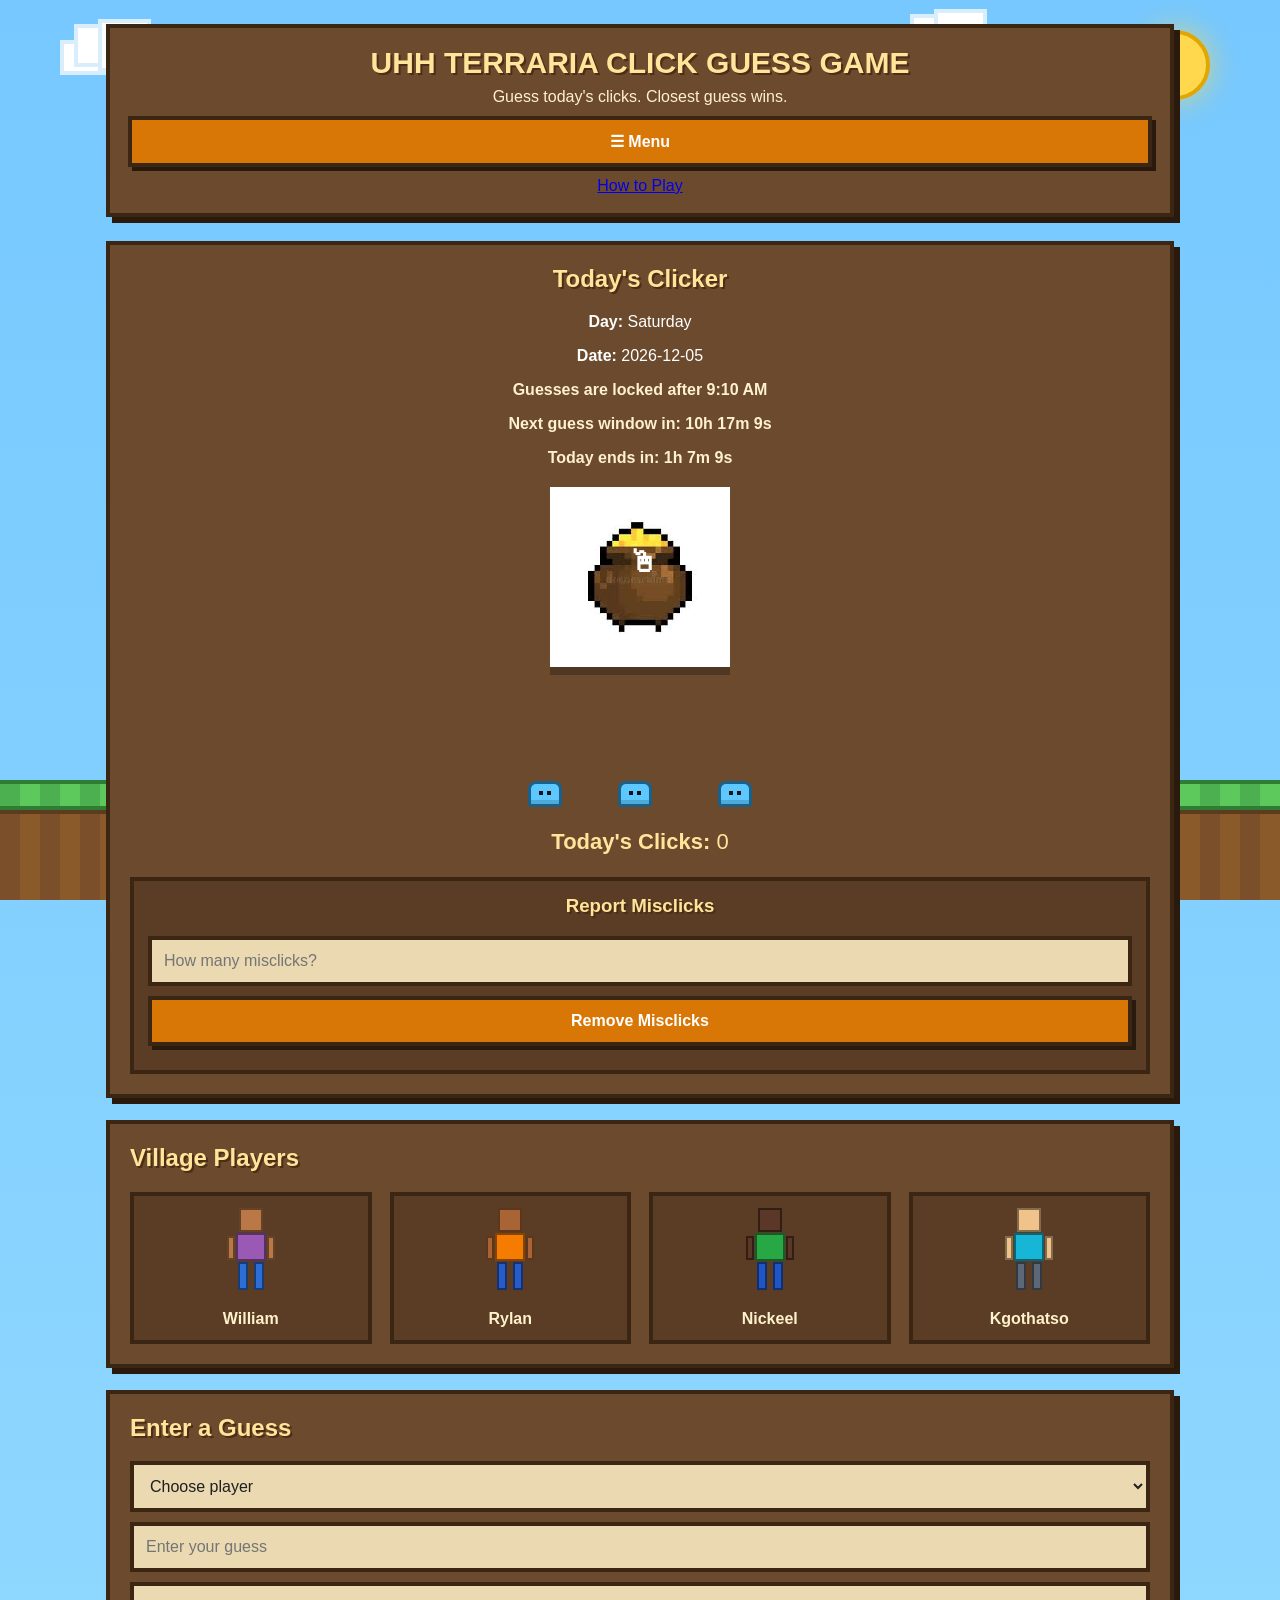
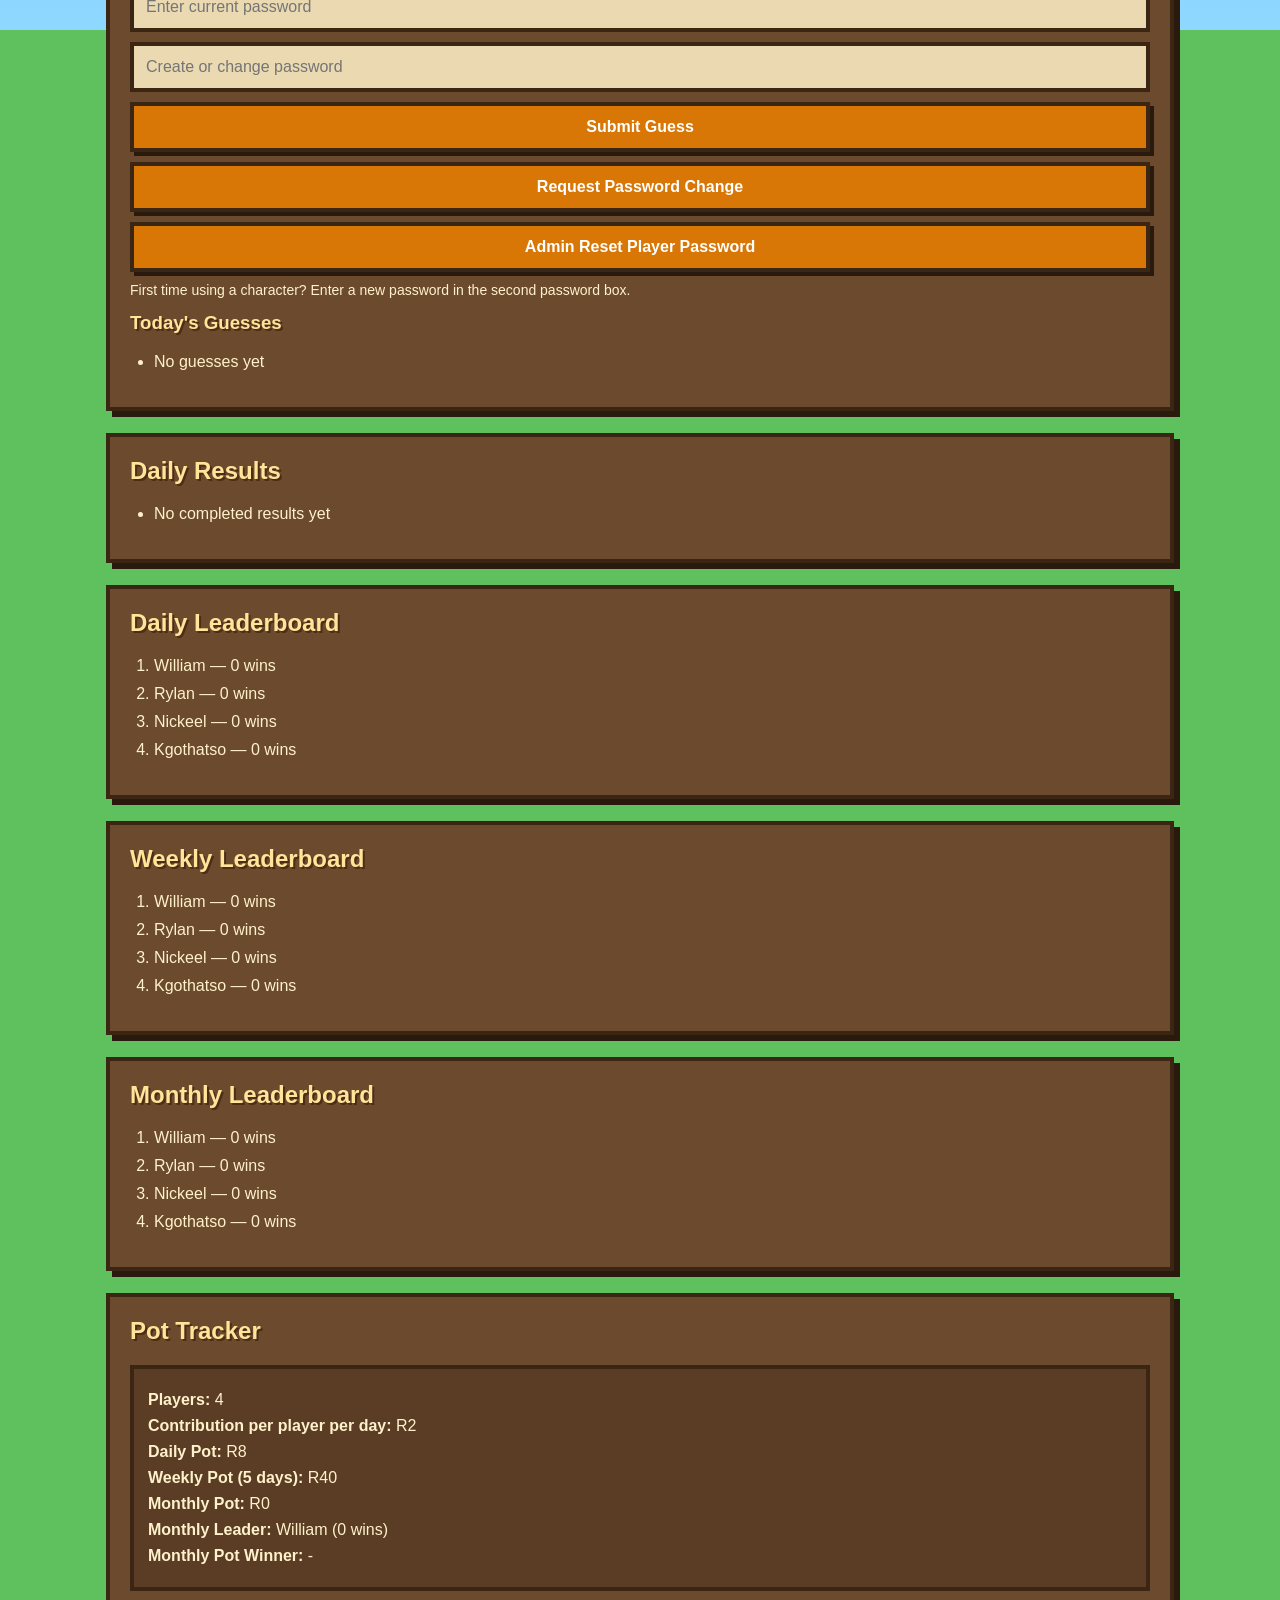
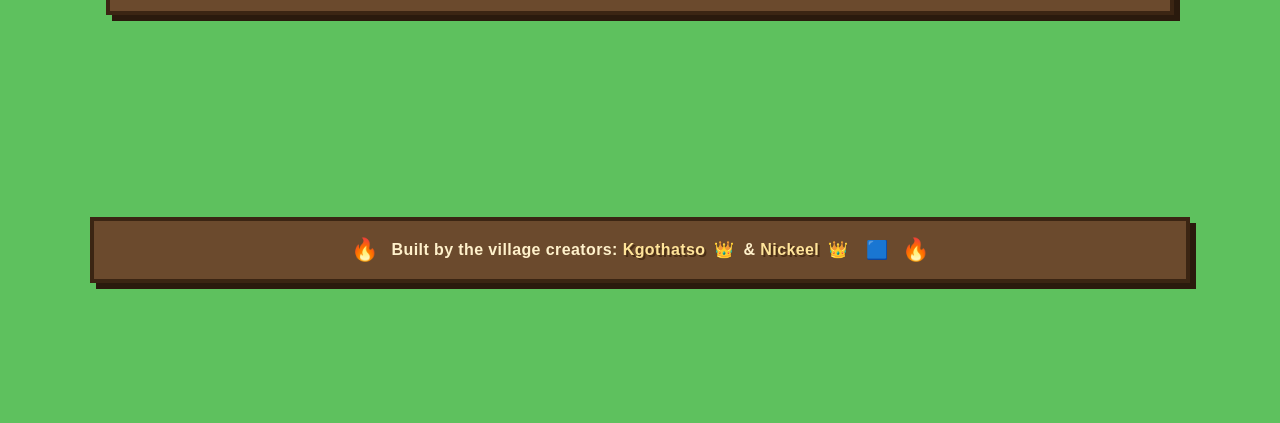
==== commit 0344fe5f: "Update index.html" ====
--- a/index.html
+++ b/index.html
@@ -20,13 +20,14 @@
         <header class="title-box">
             <h1>UHH TERRARIA CLICK GUESS GAME</h1>
             <p class="subtitle">Guess today's clicks. Closest guess wins.</p>
+
             <div class="hamburger-menu">
                 <button type="button" class="menu-button" onclick="toggleMenu()">☰ Menu</button>
 
-            <div class="menu-dropdown" id="menuDropdown">
-            <a href="guide.html">How to Play</a>
-            </div>
-</div>
+                <div class="menu-dropdown" id="menuDropdown">
+                    <a href="guide.html">How to Play</a>
+                </div>
+            </div>
         </header>
 
         <section class="box clicker-box">
@@ -41,7 +42,7 @@
             <div class="pot-area" id="potArea">
                 <button id="potButton" type="button" onclick="addClick()" aria-label="Click the pot">
                     <img src="pot.jpg" id="pot" alt="Pot">
-                    
+                    <div class="pot-icon">🖱</div>
                 </button>
             </div>
 
@@ -122,33 +123,24 @@
             <h2>Enter a Guess</h2>
 
             <select id="playerName">
-    <option value="">Choose player</option>
-    <option value="William">William</option>
-    <option value="Rylan">Rylan</option>
-    <option value="Nickeel">Nickeel</option>
-    <option value="Kgothatso">Kgothatso</option>
-</select>
-
-<input type="number" id="playerGuess" placeholder="Enter your guess">
-
-<input type="password" id="playerPassword" placeholder="Enter current password">
-<input type="password" id="newPlayerPassword" placeholder="Create or change password">
-
-<button type="button" onclick="saveGuess()">Submit Guess</button>
-<button type="button" onclick="requestPasswordChange()">Request Password Change</button>
-
-<p class="password-note">First time using a character? Enter a new password in the second password box.</p>
+                <option value="">Choose player</option>
+                <option value="William">William</option>
+                <option value="Rylan">Rylan</option>
+                <option value="Nickeel">Nickeel</option>
+                <option value="Kgothatso">Kgothatso</option>
+            </select>
 
             <input type="number" id="playerGuess" placeholder="Enter your guess">
 
-            <input 
-                type="password" 
-                id="playerPassword" 
-                placeholder="Enter player password"
-            >
+            <input type="password" id="playerPassword" placeholder="Enter current password">
+            <input type="password" id="newPlayerPassword" placeholder="Create or change password">
 
             <button type="button" onclick="saveGuess()">Submit Guess</button>
-        
+            <button type="button" onclick="requestPasswordChange()">Request Password Change</button>
+            <button type="button" onclick="adminResetPlayerPassword()">Admin Reset Player Password</button>
+
+            <p class="password-note">First time using a character? Enter a new password in the second password box.</p>
+
             <h3>Today's Guesses</h3>
             <ul id="guessList"></ul>
         </section>
@@ -212,7 +204,7 @@
     <audio id="clickSound" preload="auto">
         <source src="https://cdn.pixabay.com/download/audio/2022/03/15/audio_115b9b3c42.mp3?filename=click-124467.mp3" type="audio/mpeg">
     </audio>
-    
+
     <script src="script.js"></script>
 </body>
 </html>
--- a/style.css
+++ b/style.css
@@ -760,3 +760,9 @@
         font-size: 24px;
     }
 }
+
+.password-note {
+    color: #fff1cb;
+    font-size: 14px;
+    margin-top: 8px;
+}
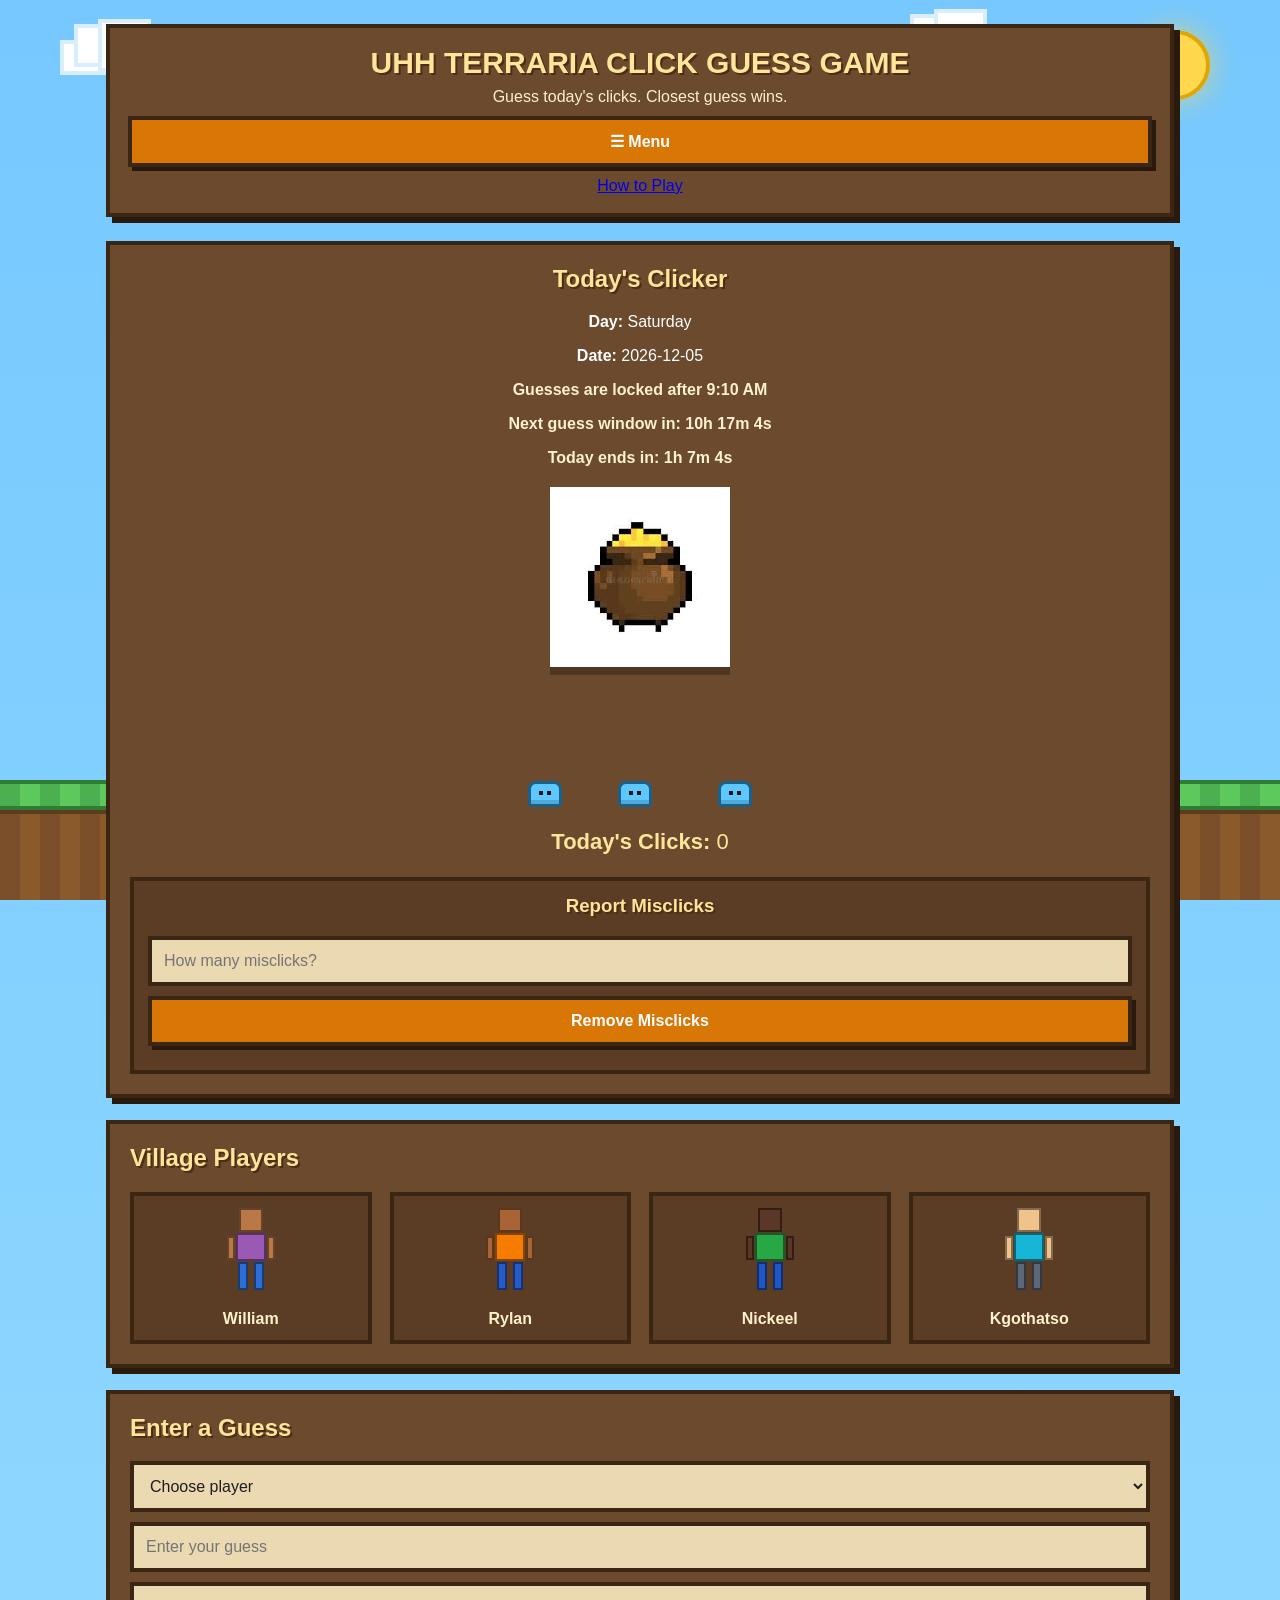
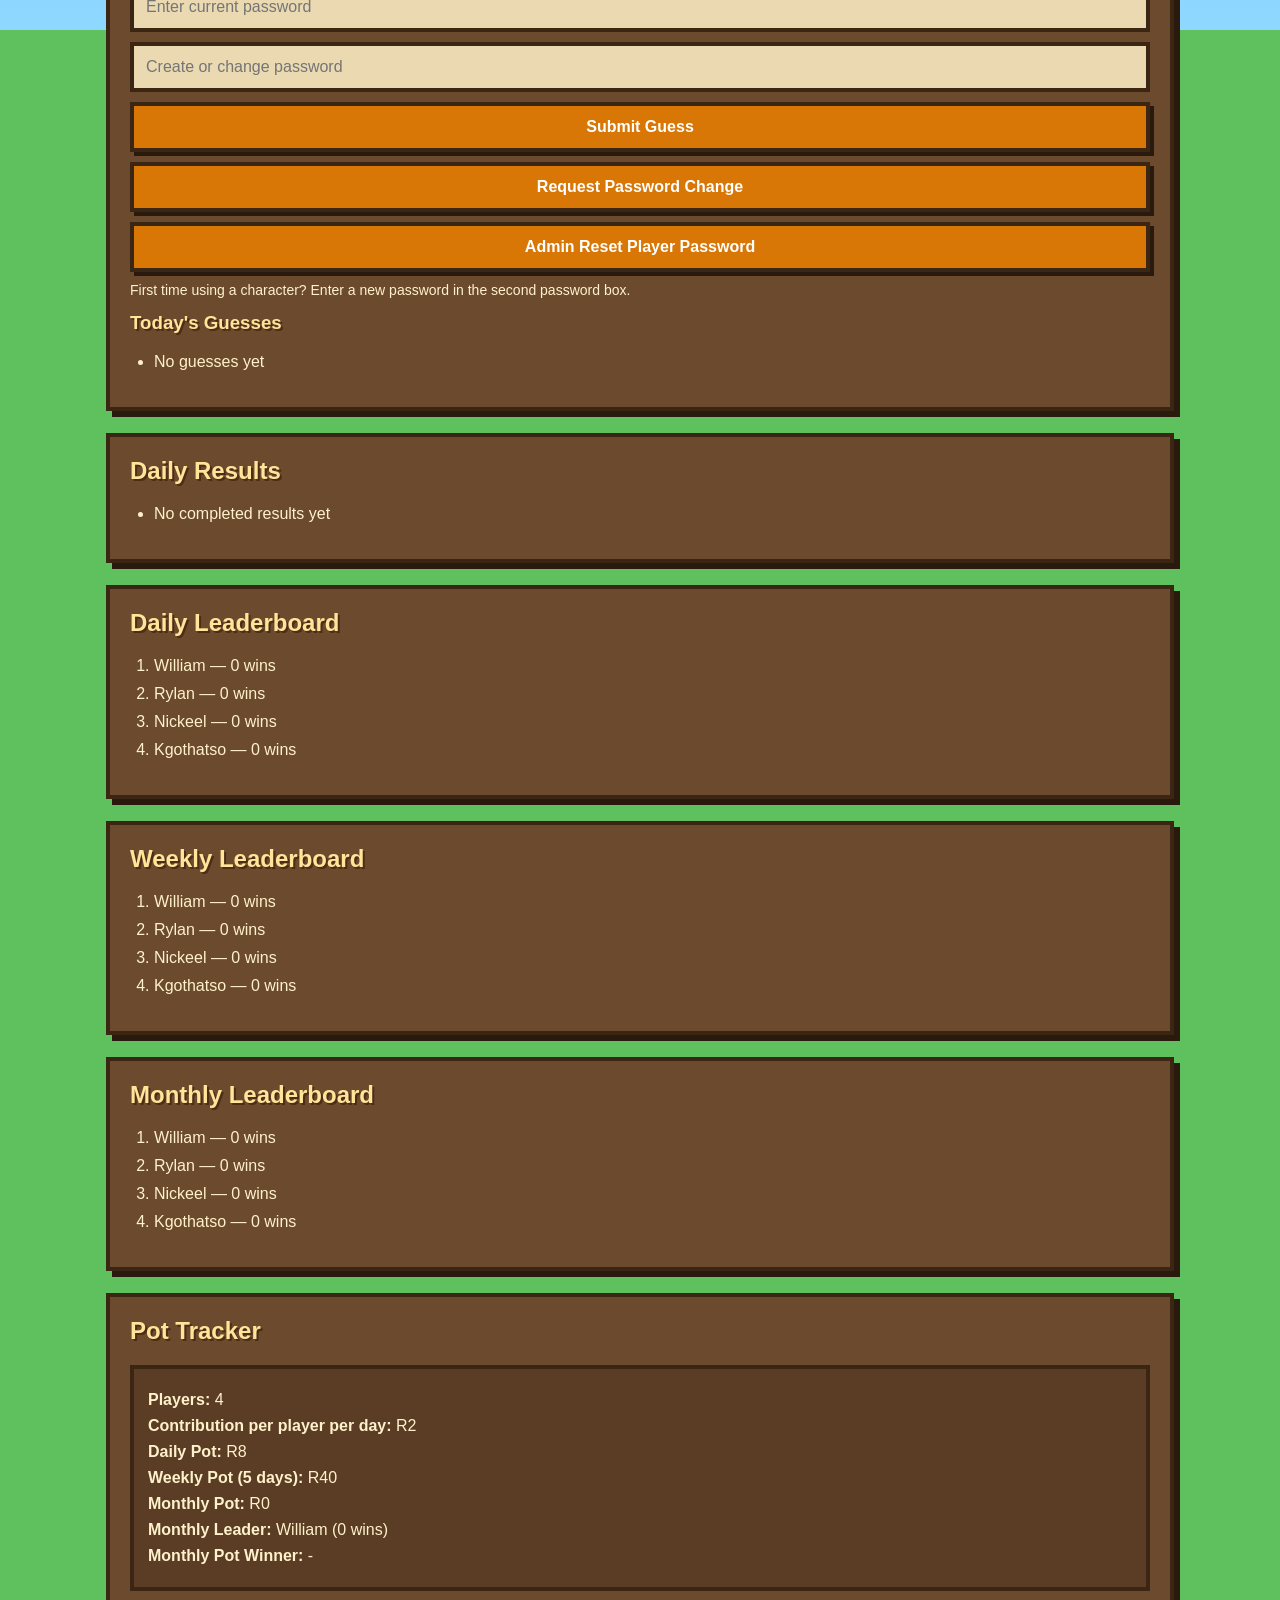
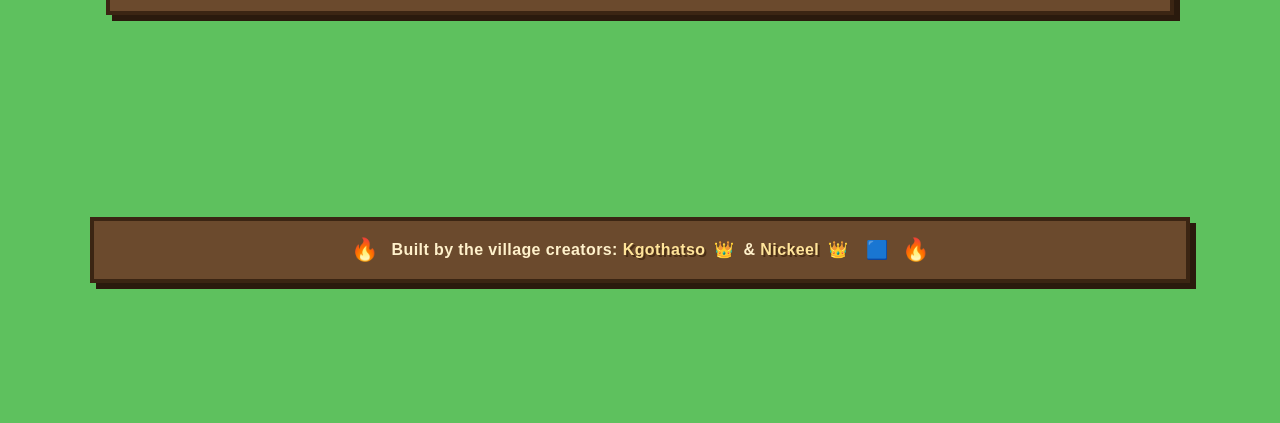
==== commit 7068dc4d: "Update index.html" ====
--- a/index.html
+++ b/index.html
@@ -42,7 +42,7 @@
             <div class="pot-area" id="potArea">
                 <button id="potButton" type="button" onclick="addClick()" aria-label="Click the pot">
                     <img src="pot.jpg" id="pot" alt="Pot">
-                    <div class="pot-icon">🖱</div>
+                    
                 </button>
             </div>
 
